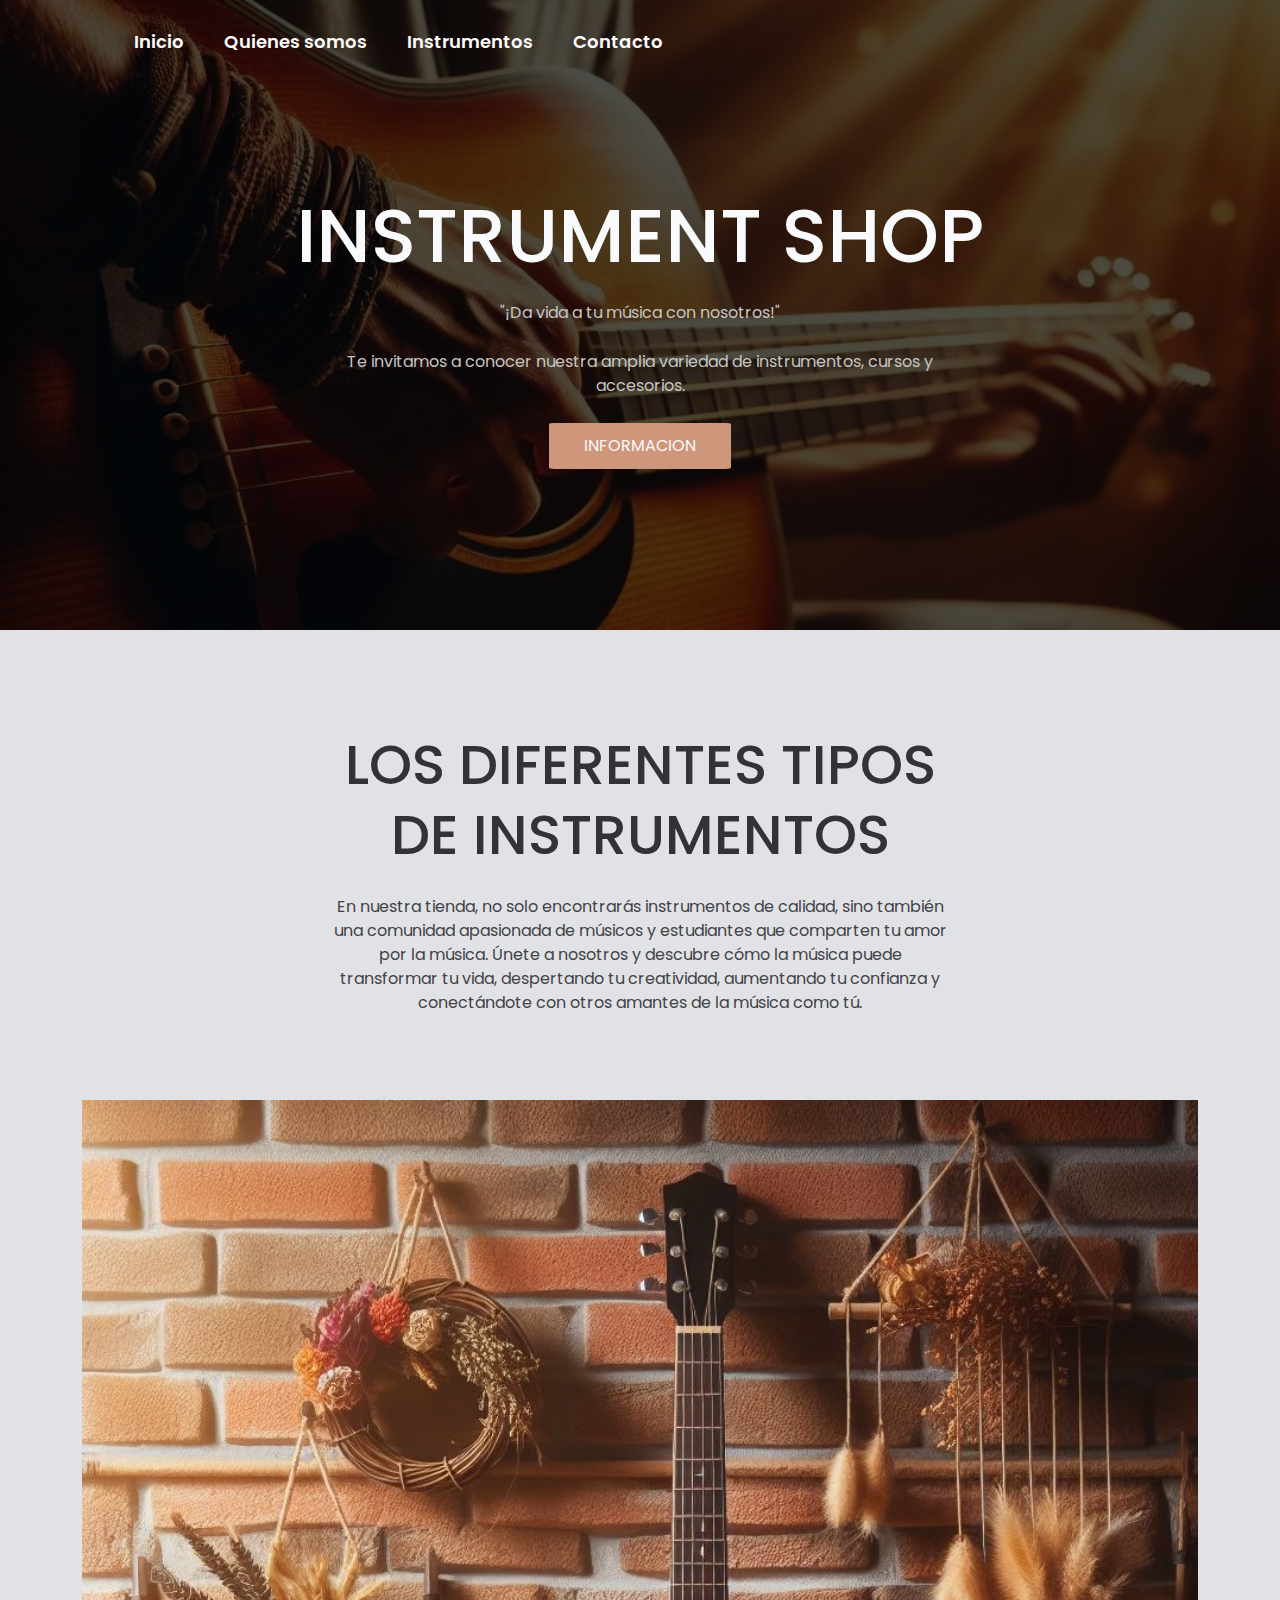
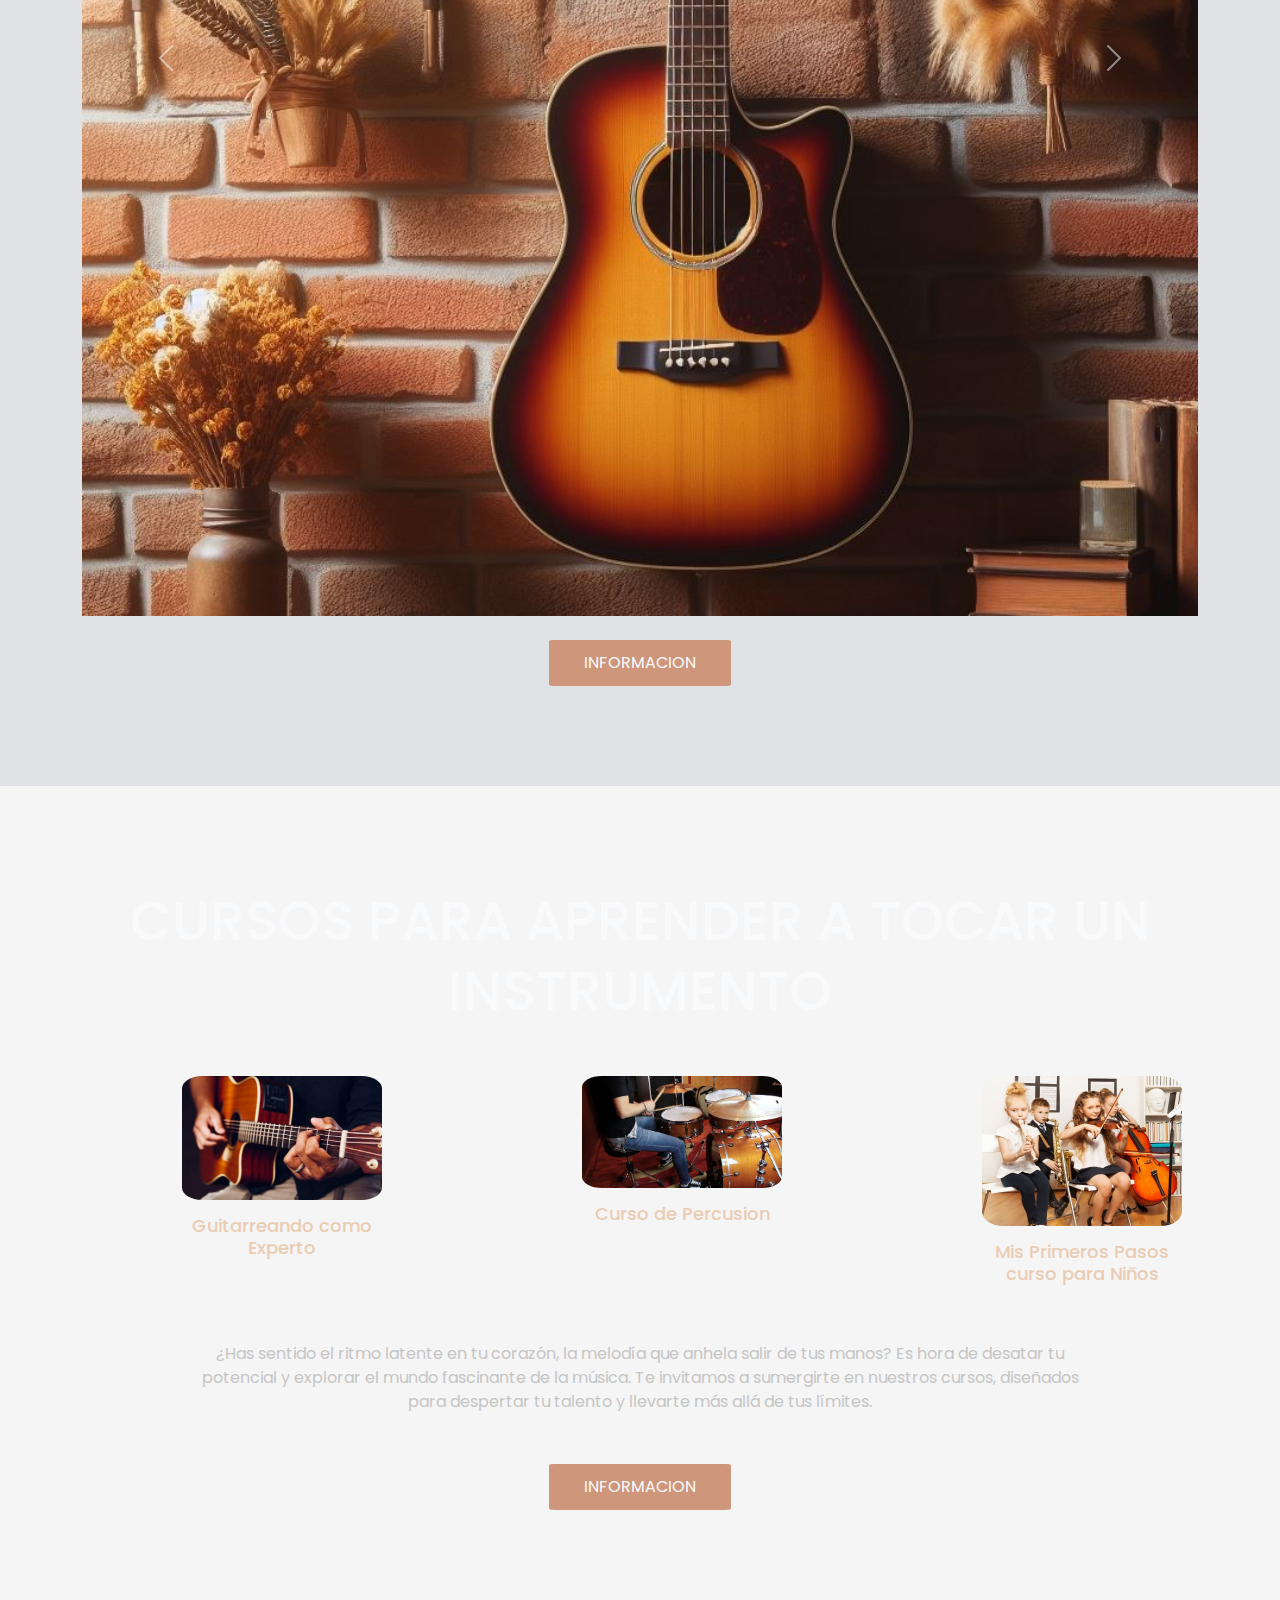
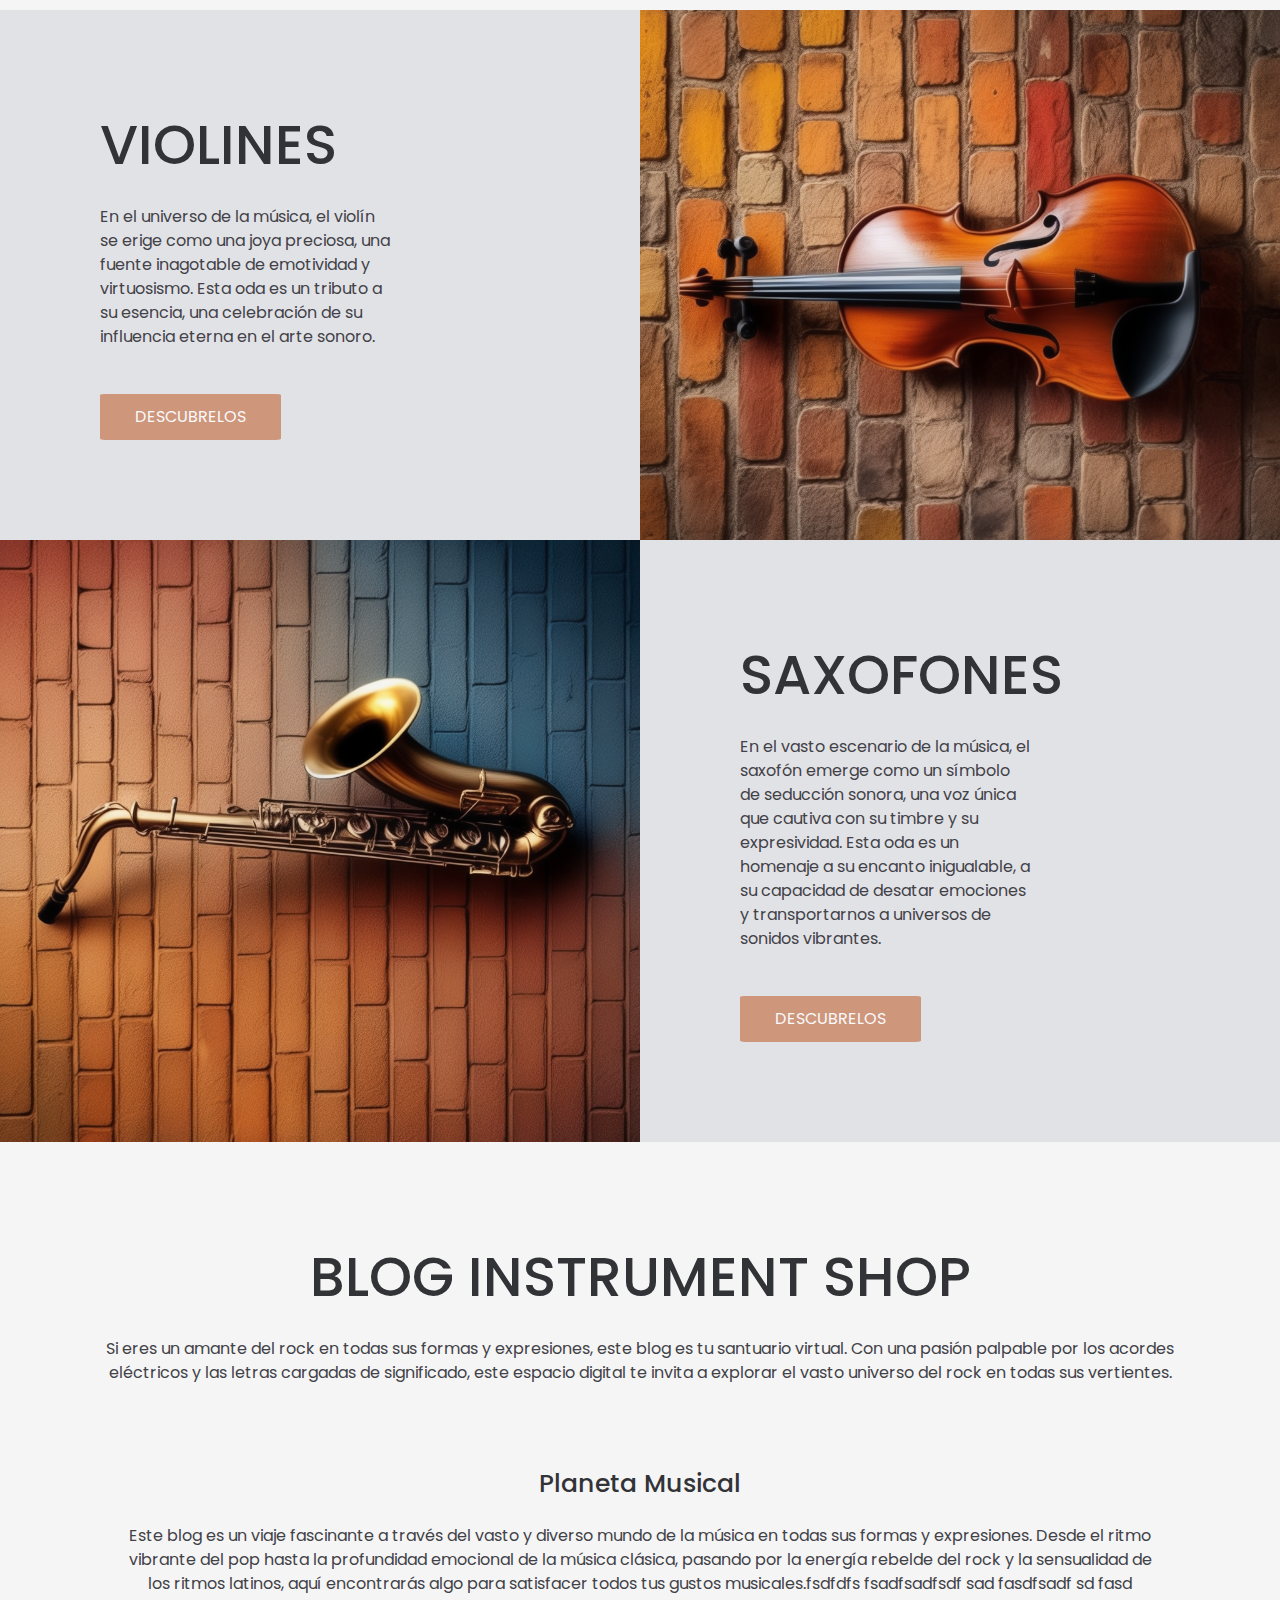
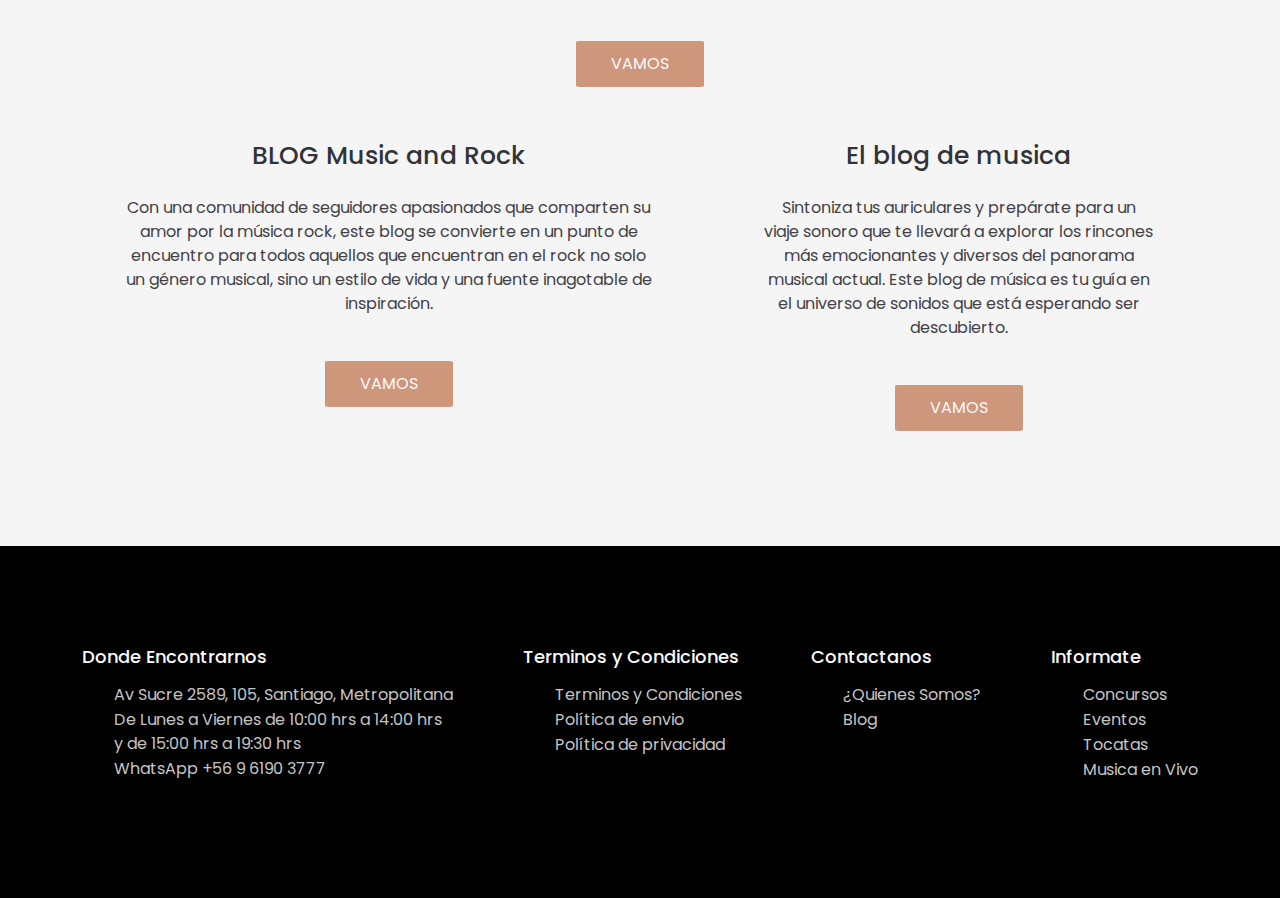
==== index.html @ afd37e84 "12-08-22 primera actualizacion" ====
<!DOCTYPE html>
<html lang="en"> 
<head>
    <meta charset="UTF-8">
    <meta name="viewport" content="width=device-width, initial-scale=1.0">
    <title>Document</title>
    <link rel="stylesheet" href="https://cdn.jsdelivr.net/npm/bootstrap@4.0.0/dist/css/bootstrap.min.css" integrity="sha384-Gn5384xqQ1aoWXA+058RXPxPg6fy4IWvTNh0E263XmFcJlSAwiGgFAW/dAiS6JXm" crossorigin="anonymous">
    <link href="https://cdn.jsdelivr.net/npm/bootstrap@5.3.3/dist/css/bootstrap.min.css" rel="stylesheet" integrity="sha384-QWTKZyjpPEjISv5WaRU9OFeRpok6YctnYmDr5pNlyT2bRjXh0JMhjY6hW+ALEwIH" crossorigin="anonymous">
    <link rel="stylesheet" href="Style/style.css">

</head>
<body>
    <script src="https://code.jquery.com/jquery-3.2.1.slim.min.js" integrity="sha384-KJ3o2DKtIkvYIK3UENzmM7KCkRr/rE9/Qpg6aAZGJwFDMVNA/GpGFF93hXpG5KkN" crossorigin="anonymous"></script>
    <script src="https://cdn.jsdelivr.net/npm/popper.js@1.12.9/dist/umd/popper.min.js" integrity="sha384-ApNbgh9B+Y1QKtv3Rn7W3mgPxhU9K/ScQsAP7hUibX39j7fakFPskvXusvfa0b4Q" crossorigin="anonymous"></script>
    <script src="https://cdn.jsdelivr.net/npm/bootstrap@4.0.0/dist/js/bootstrap.min.js" integrity="sha384-JZR6Spejh4U02d8jOt6vLEHfe/JQGiRRSQQxSfFWpi1MquVdAyjUar5+76PVCmYl" crossorigin="anonymous"></script>

    <header class="header"> 
        
        <div class="menu container ">

            <input type = "checkbox" id="menu"/> 
            <label for = "menu">
            
            </label>

            <nav class="navbar">

            <ul>
                <li><a href="/index.html">Inicio</a></li>
                <li><a href="/QuienesSomos.html#btn-quienessomos">Quienes somos</a></li>
                <li><a href="/Instrumentos.html#btn-compraintrumentos">Instrumentos</a></li>
                <li><a href="#">Contacto</a></li>
                
            </ul>

            </nav>

        </div>


        <div class="header-content container">

            <h1>Instrument shop</h1>

            <p>"¡Da vida a tu música con nosotros!"</p>
            <p> Te invitamos a conocer nuestra amplia variedad de instrumentos, cursos y accesorios.</p>

            <a href="#btn-informacion" class="btn-1" >Informacion</a>

        </div>

    </header>

    <section class="instrumentos" id="btn-informacion">
        <div class="instrumentos-content container" >
            <h2>Los diferentes tipos de Instrumentos </h2>
            <p class="txt-parrafo">En nuestra tienda, no solo encontrarás instrumentos de calidad, sino también una comunidad apasionada de músicos y estudiantes que comparten tu amor por la música. Únete a nosotros y descubre cómo la música puede transformar tu vida, despertando tu creatividad, aumentando tu confianza y conectándote con otros amantes de la música como tú.</p>
            <div class="instrumentos-group">
                <!-- Contenido del grupo de instrumentos -->
            </div>
            <div id="carouselExampleControls" class="carousel slide" data-bs-ride="carousel">
                <div class="carousel-inner">
                    <div class="carousel-item active">
                        <img src="Imagenes/guitarrapared2.jpg" class="d-block w-100" alt="Guitarra">
                    </div>
                    <div class="carousel-item">
                        <img src="Imagenes/saxofonpared.png" class="d-block w-100" alt="Saxofón">
                    </div>
                    <div class="carousel-item">
                        <img src="Imagenes/cursoguitarra.jpg" class="d-block w-100" alt="Violín">
                        
                    </div>
                </div>
                <a class="carousel-control-prev" href="#carouselExampleControls" role="button" data-bs-slide="prev">
                    <span class="carousel-control-prev-icon" aria-hidden="true"></span>
                    <span class="visually-hidden">Previous</span>
                </a>
                <a class="carousel-control-next" href="#carouselExampleControls" role="button" data-bs-slide="next">
                    <span class="carousel-control-next-icon" aria-hidden="true"></span>
                    <span class="visually-hidden">Next</span>
                </a>
            </div>
            <br>
            <a href="/Instrumentos.html#btn-compraintrumentos" class="btn-1">Informacion</a>
        </div>
    </section>


    <main class="services">

        <div class="services-content container">

            <h2>Cursos para aprender a tocar un instrumento </h2>

            <div class="services-group">

                <div class="services-1">

                    <img src="Imagenes/cursoguitarra.jpg" alt="png svg">
                    <h3>Guitarreando como Experto </h3>

                </div>

                <div class="services-1">

                    <img src="Imagenes/bateria.jpg" alt="png svg">
                    <h3>Curso de Percusion</h3>

                </div>

                <div class="services-1">

                    <img src="Imagenes/niños.jpg" alt="png svg">
                    <h3>Mis Primeros Pasos curso para Niños  </h3>

                </div>

            </div>

            <p>¿Has sentido el ritmo latente en tu corazón, la melodía que anhela salir de tus manos? Es hora de desatar tu potencial y explorar el mundo fascinante de la música. Te invitamos a sumergirte en nuestros cursos, diseñados para despertar tu talento y llevarte más allá de tus límites.</p>
            <a href="/Instrumentos.html#btn-cursos" class="btn-1">Informacion</a>    
        </div>

        

    </main>

    <section class="general">

        <div class="general-1">

            <h2>Violines</h2>
            <p>En el universo de la música, el violín se erige como una joya preciosa, una fuente inagotable de emotividad y virtuosismo. Esta oda es un tributo a su esencia, una celebración de su influencia eterna en el arte sonoro.</p>
            <a href="/Instrumentos.html#btn-violin" class="btn-1">DESCUBRELOS</a>

        </div>

        <div class="general-2"></div>

    </section>


    <section class="general">

        <div class="general-3"></div>

        <div class="general-1">

            <h2>SAXOFONES</h2>
            <p>En el vasto escenario de la música, el saxofón emerge como un símbolo de seducción sonora, una voz única que cautiva con su timbre y su expresividad. Esta oda es un homenaje a su encanto inigualable, a su capacidad de desatar emociones y transportarnos a universos de sonidos vibrantes.</p>
            <a href="/Instrumentos.html#saxofon" class="btn-1">Descubrelos</a>

        </div>

        

    </section>


    <section class="blog container" id="btn-blog">

        <h2>Blog Instrument shop</h2>
        <p>Si eres un amante del rock en todas sus formas y expresiones, este blog es tu santuario virtual. Con una pasión palpable por los acordes eléctricos y las letras cargadas de significado, este espacio digital te invita a explorar el vasto universo del rock en todas sus vertientes.</p>

        <div class="blog-content">

            <div class="blog-1">

                <img src="jpg" alt="">
                <h3>Planeta Musical</h3>
                <p>Este blog es un viaje fascinante a través del vasto y diverso mundo de la música en todas sus formas y expresiones. Desde el ritmo vibrante del pop hasta la profundidad emocional de la música clásica, pasando por la energía rebelde del rock y la sensualidad de los ritmos latinos, aquí encontrarás algo para satisfacer todos tus gustos musicales.fsdfdfs fsadfsadfsdf sad fasdfsadf sd fasd</p>
                <a href="https://planetamusik.com/blog/" class="btn-1">Vamos</a>

            </div>

        </div>

        <div class="blog-content">

            <div class="blog-1">

                <img src="jpg" alt="">
                <h3>BLOG Music and Rock</h3>
                <p>Con una comunidad de seguidores apasionados que comparten su amor por la música rock, este blog se convierte en un punto de encuentro para todos aquellos que encuentran en el rock no solo un género musical, sino un estilo de vida y una fuente inagotable de inspiración.</p>
                <a href="https://www.youtube.com/channel/UC3PfcXiwFgW1TEd1Idw8VVQ" class="btn-1">Vamos</a>
            </div>

            <div class="blog-content">

                <div class="blog-1">
    
                    <img src=".jpg" alt="">
                    <h3>El blog de musica </h3>
                    <p>Sintoniza tus auriculares y prepárate para un viaje sonoro que te llevará a explorar los rincones más emocionantes y diversos del panorama musical actual. Este blog de música es tu guía en el universo de sonidos que está esperando ser descubierto.</p>
                    <a href="https://www.instagram.com/elblogdemusica/?hl=es" class="btn-1">vamos</a>
    
                </div>
    
            </div>

        </div>


    </section>

    <footer class="footer">

        <div class="footer-content container">

            <div class="link">

                <h3>Donde Encontrarnos</h3>
                <ul>

                    <li><a href="">Av Sucre 2589, 105, Santiago, Metropolitana </a></li>
                    <li><a href="">De Lunes a Viernes
                            de 10:00 hrs a 14:00 hrs <br> y de 15:00 hrs a 19:30 hrs </a></li>
                    <li><a href="">WhatsApp +56 9 6190 3777</a></li>
                    

                </ul>

            </div>

            <div class="link">

                <h3>Terminos y Condiciones</h3>
                <ul>

                    <li><a href="">Terminos y Condiciones</a></li>
                    <li><a href="">Política de envio</a></li>
                    <li><a href="">Política de privacidad</a></li>
                    

                </ul>

            </div>


            <div class="link">

                <h3>Contactanos</h3>
                <ul>

                    <li><a href="/QuienesSomos.html#btn-quienessomos">¿Quienes Somos?</a></li>
                    <li><a href="/index.html#btn-blog">Blog</a></li>
                    

                </ul>

            </div>

            <div class="link">

                <h3>Informate</h3>
                <ul>

                    <li><a href="https://www.instagram.com/elblogdemusica/?hl=es">Concursos</a></li>
                    <li><a href="https://www.instagram.com/elblogdemusica/?hl=es">Eventos</a></li>
                    <li><a href="https://www.instagram.com/elblogdemusica/?hl=es">Tocatas</a></li>
                    <li><a href="https://www.youtube.com/channel/UC3PfcXiwFgW1TEd1Idw8VVQ">Musica en Vivo</a></li>

                </ul>

            </div>

        </div>

    </footer>

    <script src="https://cdn.jsdelivr.net/npm/bootstrap@5.3.3/dist/js/bootstrap.bundle.min.js" integrity="sha384-YvpcrYf0tY3lHB60NNkmXc5s9fDVZLESaAA55NDzOxhy9GkcIdslK1eN7N6jIeHz" crossorigin="anonymous"></script>
</body>
</html>
---- Style/style.css ----
@import url('https://fonts.googleapis.com/css2?family=Poppins:wght@400;500;600;700;800&display=swap');

*{
    margin: 0;
    padding: 0;
    box-sizing: border-box;
    text-decoration: none;
    list-style: none;
}

body{

    font-family: 'Poppins', sans-serif;
    background-color: whitesmoke;
}


/** HEADER Y MENU **/

.header {
    
    background-image: linear-gradient( 
    rgba(0,0,0,0.7),
    rgba(0,0,0,0.7)),
    url(/Imagenes/fotofondo.jpg );
    background-position: center, bottom;
    background-repeat: no-repeat;
    background-size: cover;
    min-height: 70vh;
    display: flex;
    align-items: center;
}

.menu {

    position:absolute;
    top: 0;
    left: 0;
    right: 0;
    display: flex;
    align-items: center;
    justify-content: space-between;
    

}



.menu .navbar ul li {

    position: relative;
    float: left;
    
}

.menu .navbar ul li a {

    font-size: 18px;
    padding: 20px;
    color: #fffdfc;
    display: block;
    font-weight: 600;
    text-decoration: none;

}

.menu .navbar ul li a:hover{

    color: #CE967B;

}

#menu {

    display: none;

}

.menu-icono {

    width: 25px; 
    

}

.menu label {

    cursor: pointer;
    display: none;
}

.header-content {

    text-align: center;
}

.header-content h1 {

    font-size: 75px;
    line-height: 80px;
    color: #f9fafc ;
    text-transform: uppercase;
    margin-top: 35px;
    
}

.header-content p {

    font-size: 16px;
    color: #c5c5c5;
    padding: 0 250px;
    margin-bottom: 25px;
}

/** BOTON **/

.btn-1 {

    display: inline-block;
    padding: 11px 35px;
    background-color: #CE967B ;
    color: #f9fafc;
    text-transform: uppercase;
    text-decoration: none;
    border-radius: 3%;
}

.btn-1:hover{

    background-color: #ebad8d;
    
}

/** Instrumentos **/

.instrumentos {

    padding: 100px 0 ;
    background-color: #e1e2e6;
    position: relative;
}

.instrumentos-content {

    text-align: center;
}

.instrumentos-content h2 {
    font-size: 55px;
    line-height: 70px;
    color: #323337;
    text-transform: uppercase;
    padding: 0 250px;
    margin-bottom: 15px;
    
}

.txt-parrafo{

    font-size: 16px;
    color: #414247;
    padding:  0 250px;
    margin-bottom: 35px;
}

.instrumentos-group {

    display: flex;
    justify-content: space-between;
    margin-bottom: 50px;
    align-items: center;

}

.instrumentos-1 {

    padding: 25px;
}

.instrumentos-1 img{

    width: 200px;
}

.instrumentos-img {

    position: absolute;
    top: 0;
    right: 0;
}

.instrumentos-1  h3 {

    color: #323337;
    font-size: 20px;
    margin-bottom: 15px;
}

/** Carrusel **/

#carouselExampleControls{
    margin: .3;
    image-rendering: 5;
    border: #000000;

}


/** SERVICIOS **/

.services {

        background-image: linear-gradient( 
        rgba(0,0,0,0.7),
        rgba(0,0,0,0.7)),
        url(/Imagenes/icono-menu.jpg );
        background-position: center, center;
        background-repeat: no-repeat;
        background-size: cover;
        background-attachment: fixed;
        padding: 100px 0;

}

.services-content {

    text-align: center;
}

.services-content h2 {

    font: size 55px;
    line-height: 70px;
    color: #f9fafc;
    text-transform: uppercase;
    margin-bottom: 50px;
}

.services-content p {

    font-size: 16px;
    color: #c5c5c5;
    margin-bottom: 50px;
    padding: 0 100px;

}

.services-group {

    display: flex;
    justify-content: space-between;
    margin-bottom: 50px;

}

.services-1 {

    padding: 0 100px;
    

}

.services-1 img {

    width: 200px;
    margin-bottom: 15px;
    border-radius: 10%;
    
}

.services-1 h3 {

    color: #eaccb3;
    font-size: 18px;
}

/** General **/

.general {

    display: flex;

}

.general-1 {

    width: 50%;
    padding: 100px 250px 100px 100px;
    background-color: #e1e2e6;

}

.general-2 {

    background-image: url(/Imagenes/violinpared2.png);
    background-position: center center;
    background-repeat: no-repeat;
    background-size: cover;
    width: 50%;
    

}

.general-3 {

    background-image: url(/Imagenes/saxofonpared.png);
    background-position: center center;
    background-repeat: no-repeat;
    background-size: cover;
    width: 50%;

}

h2 {

    font-size: 55px;
    line-height: 70px;
    color: #323337;
    text-transform: uppercase;
    margin-bottom: 20px;

}

p {

    font-size: 16px;
    color: #414147;
    margin: 25px 0 45px 0;
}

.blog {

    padding: 100px 0;
    text-align: center;
}

.blog-content {

    display: flex;
    justify-content: space-between;
}

.blog-1 {

    padding: 15px 55px;

}

.blog-1 img {

    width: 250px ;
    border-radius: 15px;
    margin-bottom: 15px;

}

.blog-1 h3 {

    font-size: 25px;
    color: #323337;

}

/** FOOTER **/

.footer {

    padding: 100px 0;
    background-color: #000000;

}

.footer-content {

    display: flex;
    justify-content: space-between;

}

.link h3 {

    font-size: 18px;
    color: #f9fafc;
    margin-bottom: 15px;
}

.link a {

    font-size: 16px;
    color: #c5c5c5;
    display: block;
    margin-bottom: 1px;
    text-decoration: none;
}

@media(max-width:991px) {

    .menu{
        padding: initial;
    }
    .menu label {
        display: initial;
    }
    .menu .narbar {

        position: absolute;
        top: 100%;
        left: 0;
        right: 0;
        background-color: #323337;
        display: none;
    }
    .menu .navbar ul li {
        width: 100%;

    }

    #menu:checked ~ .navbar {
        display: initial;
    }

    .header {

        min-height: 0vh;

    }

    .header-content {

        padding: 100px 30px;

    }

    .header-content p {

        padding: 0px;
        
    }

    .instrumentos {

        padding: 30px;
    }

    .instrumentos-content h2 {

        padding: 0;
    }

    .txt-parrafo {

        padding: 0;
    }

    .instrumentos-group {

        flex-direction: column;
        margin-bottom: 0;
    }

    .instrumentos-img {

        display: none;
    }

    .services{
        padding: 30px;

    }

    .services-content p {

    padding: 0;

    }

    .services-group{

        flex-direction: column;
        margin-bottom: 0;
    }

    .services-1 {

        margin-bottom: 25px;

    }

    .general {
        flex-direction: column;
    }

    .general-1 {
        width: 100%;
        padding: 30px ;
        text-align: center;
    }

    .general-2, .general-3 {

        display: none;
    }

    .blog {
        padding: 30px;
    }
    
    .blog-content {
        flex-direction: column;
    }

    .blog-1 {
        padding: 0;
    }

    .footer {
        padding: 30px;

    }

    .footer-content {
        flex-direction: column;
        text-align: center;
    }
}
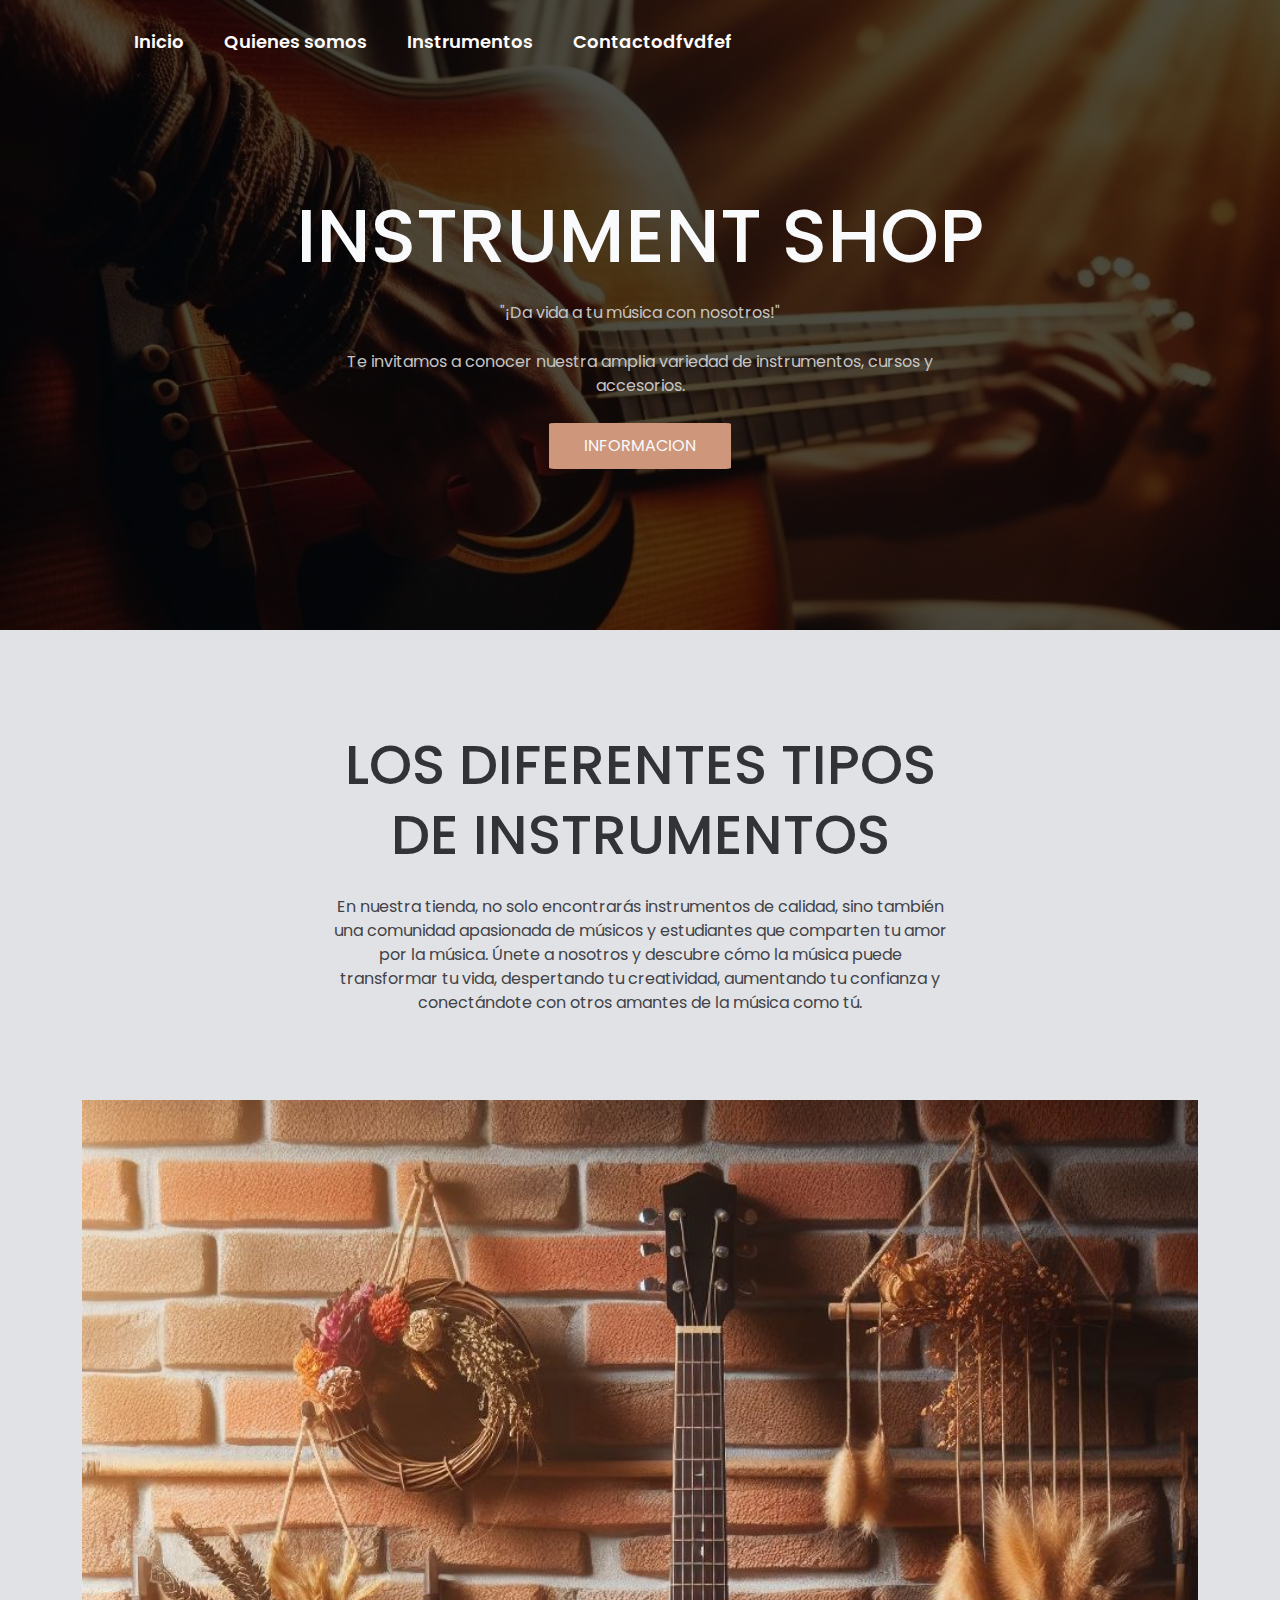
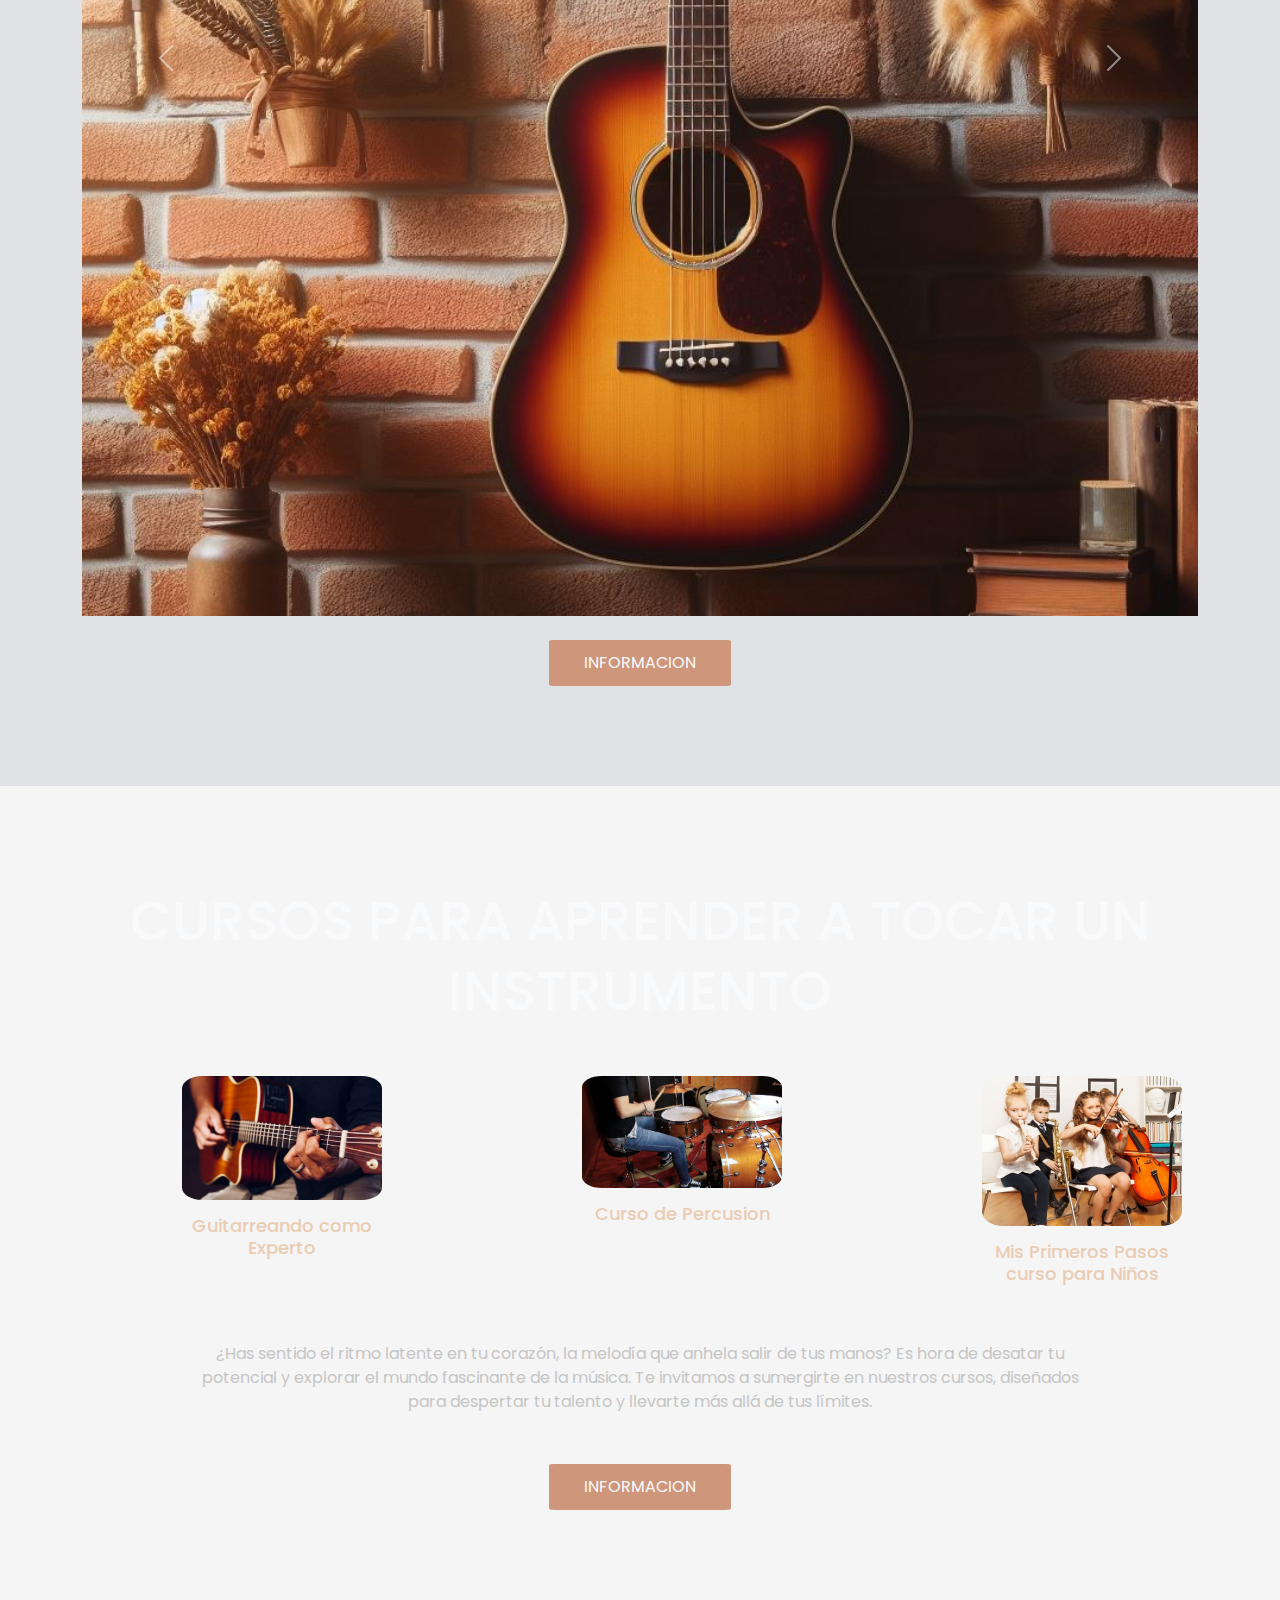
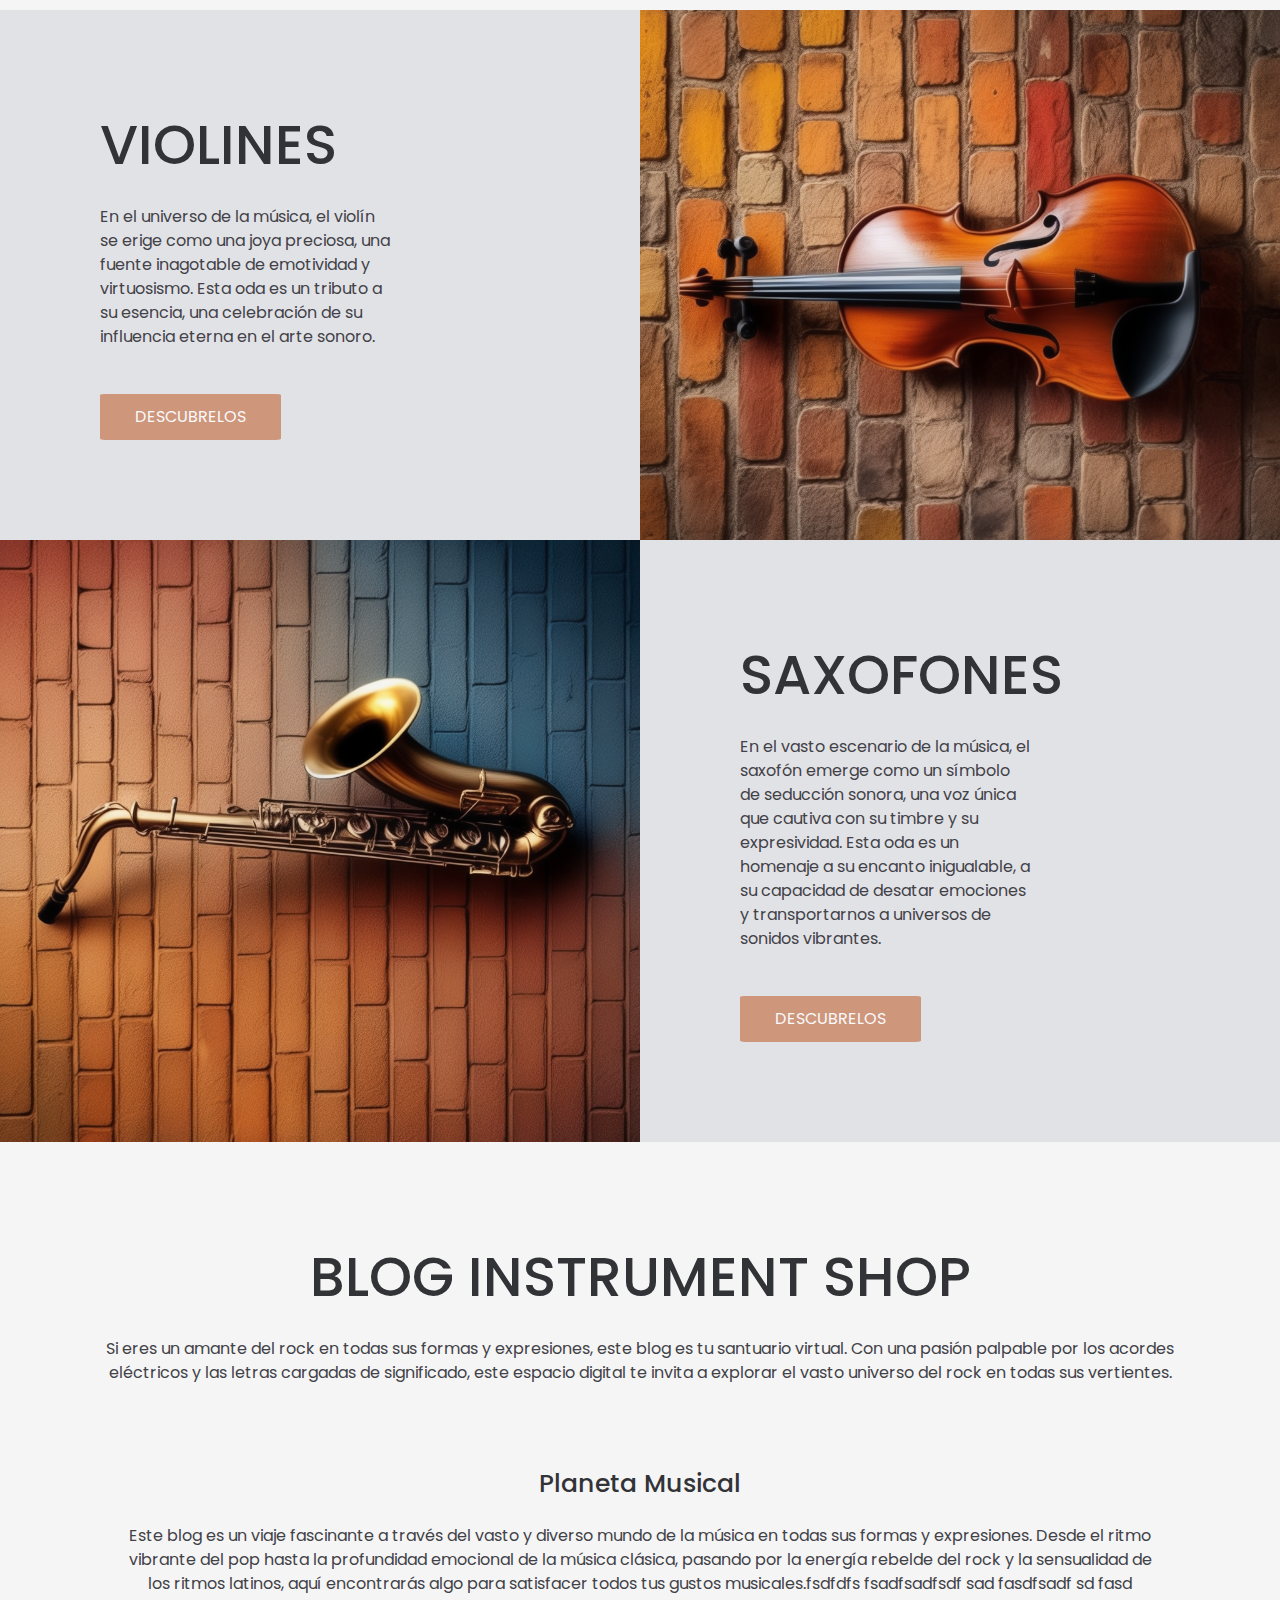
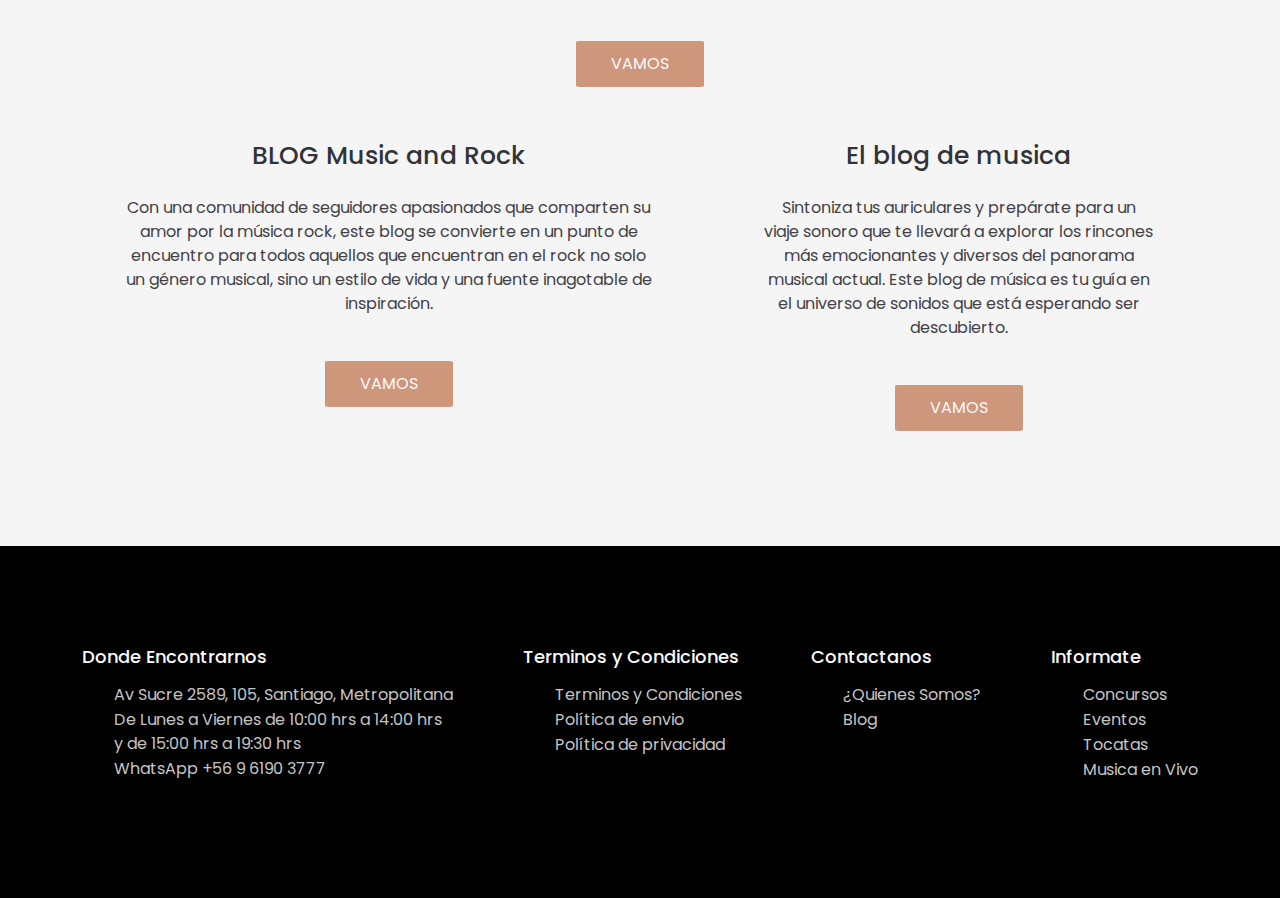
==== commit 19e20890: "cambio 1" ====
--- a/index.html
+++ b/index.html
@@ -29,7 +29,7 @@
                 <li><a href="/index.html">Inicio</a></li>
                 <li><a href="/QuienesSomos.html#btn-quienessomos">Quienes somos</a></li>
                 <li><a href="/Instrumentos.html#btn-compraintrumentos">Instrumentos</a></li>
-                <li><a href="#">Contacto</a></li>
+                <li><a href="#">Contactodfvdfef</a></li>
                 
             </ul>
 
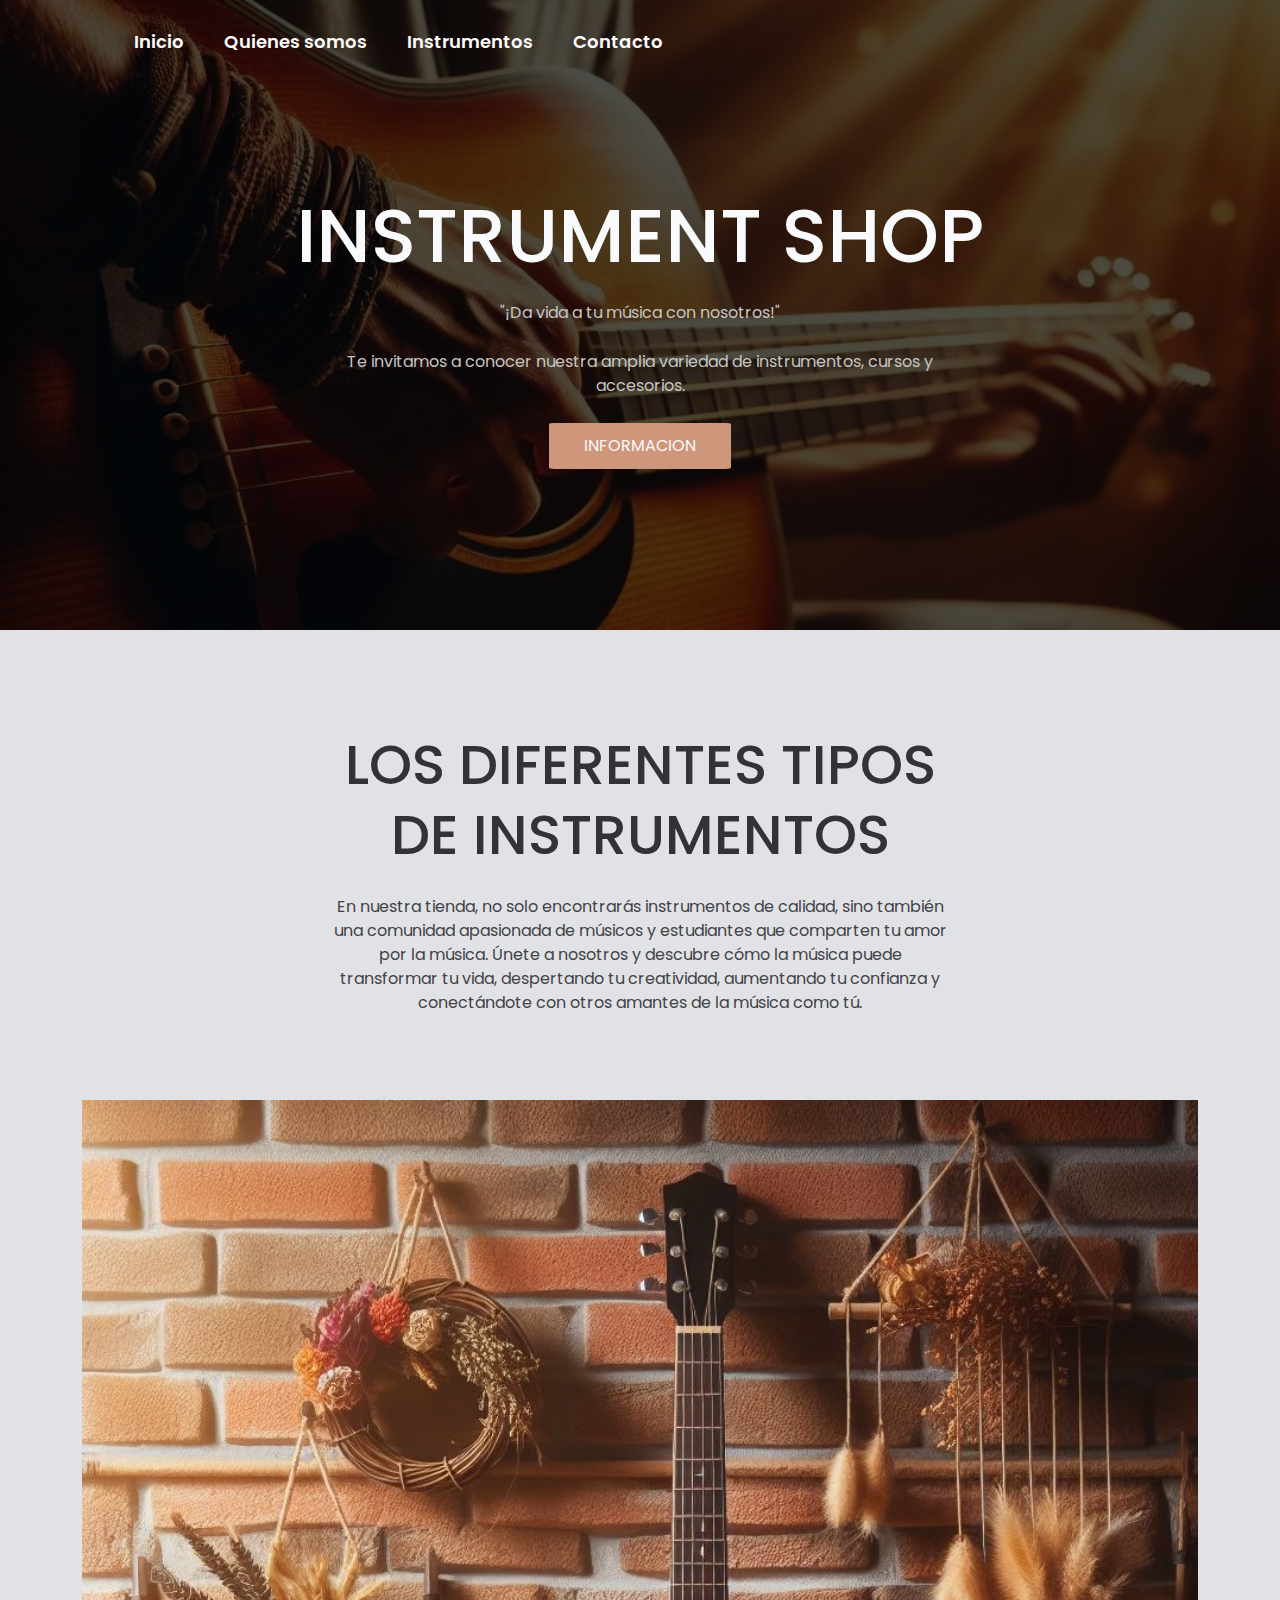
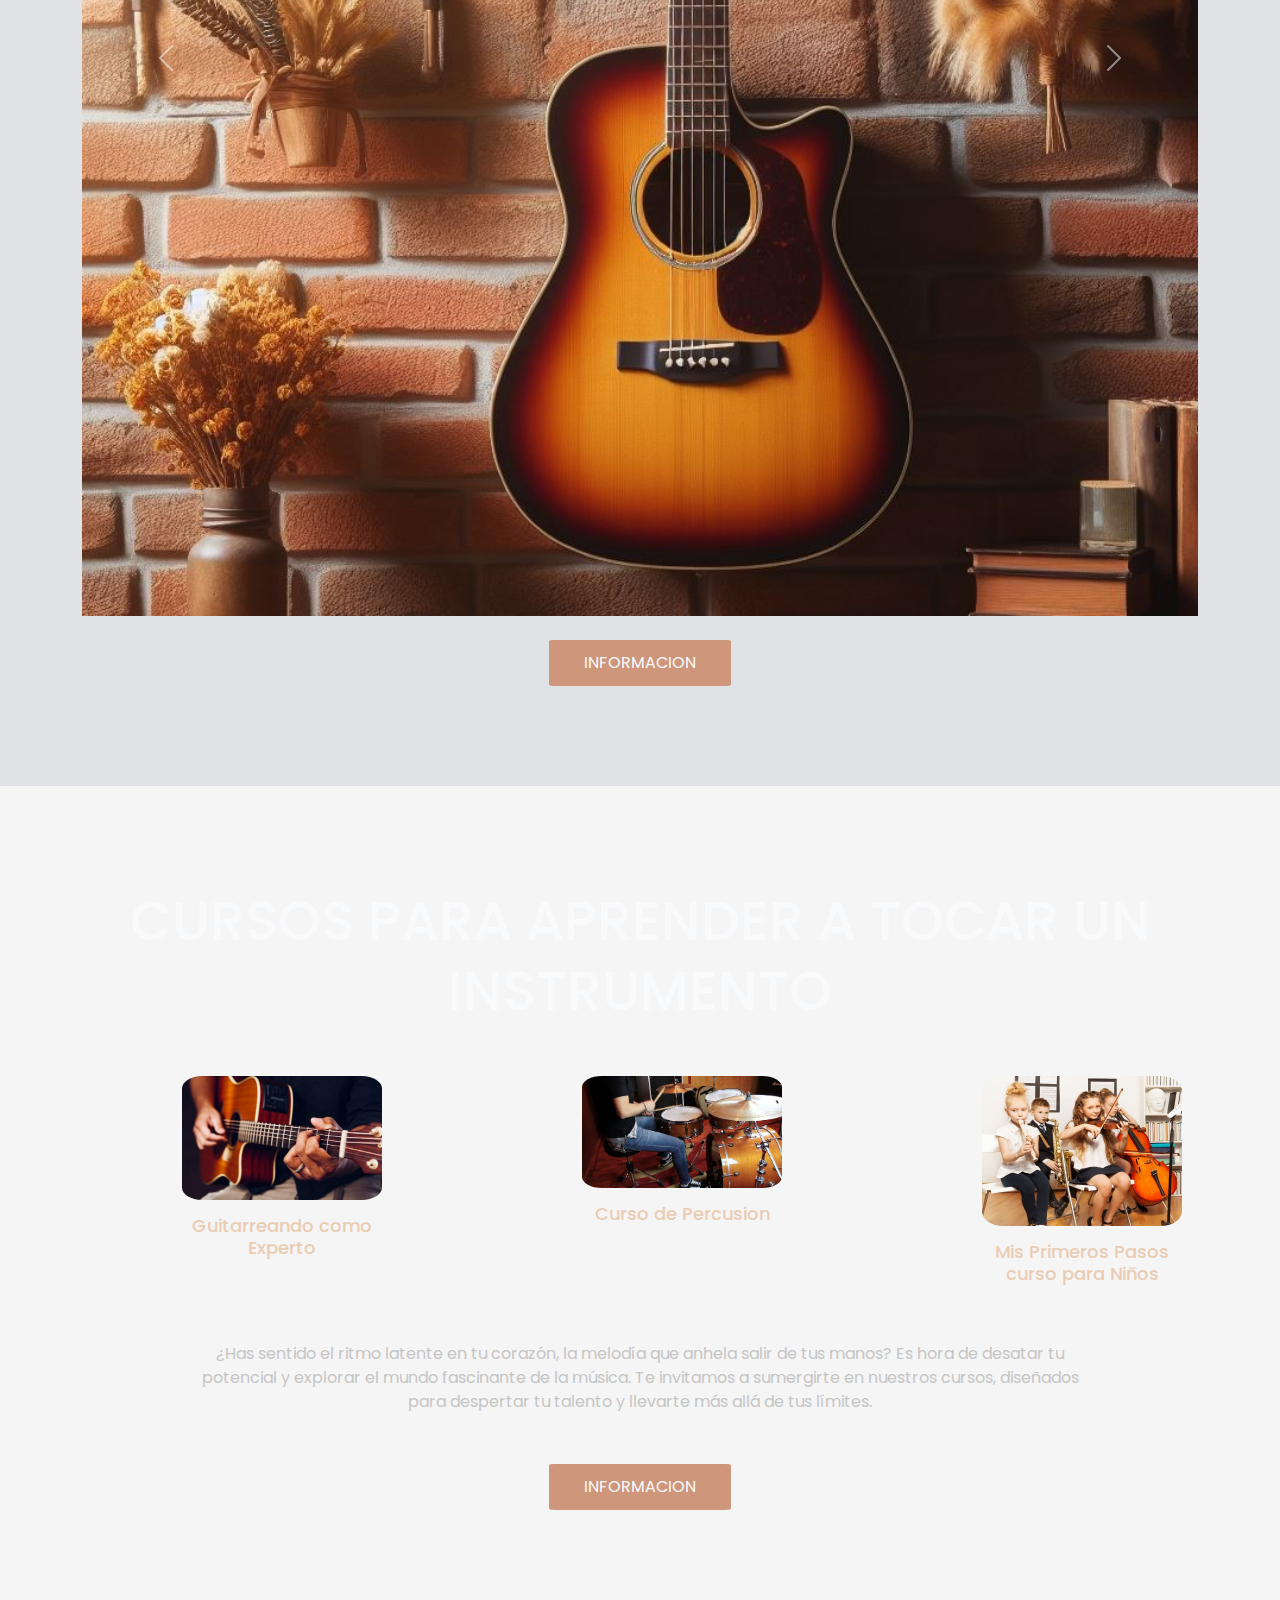
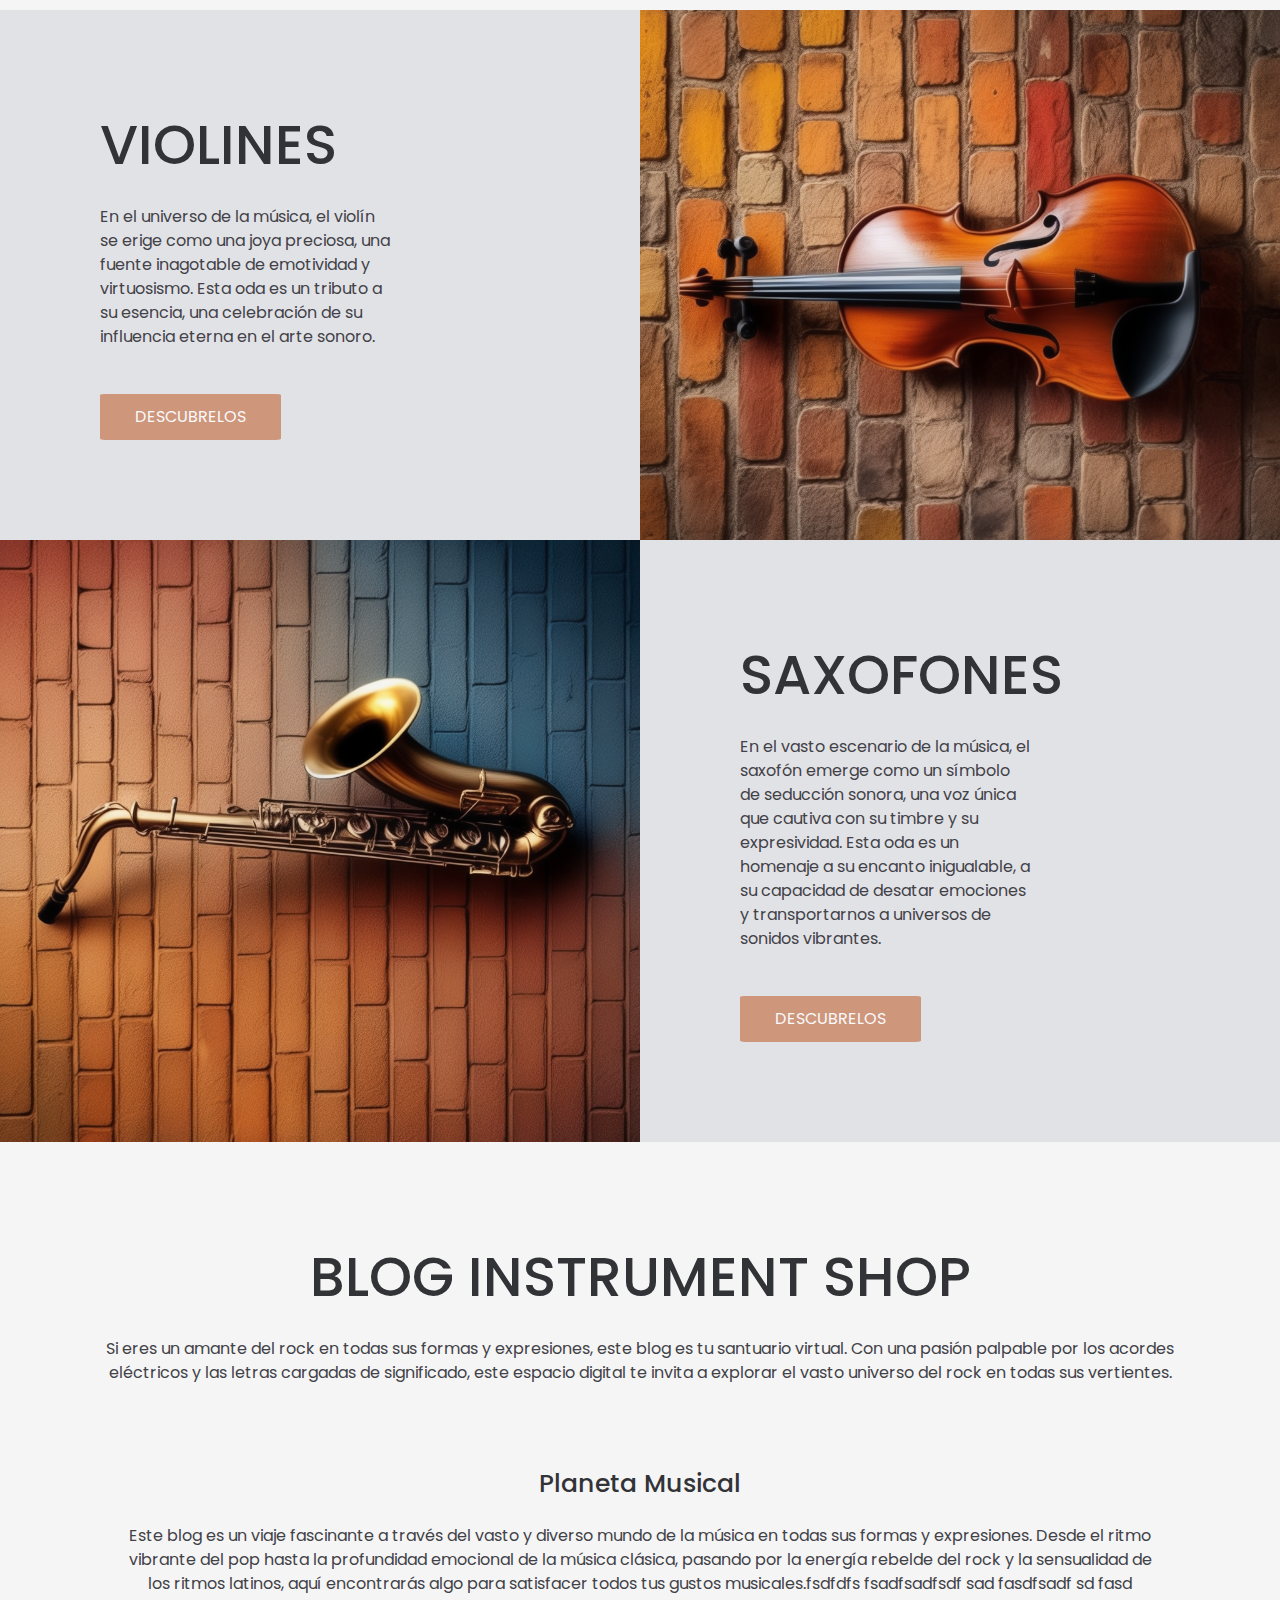
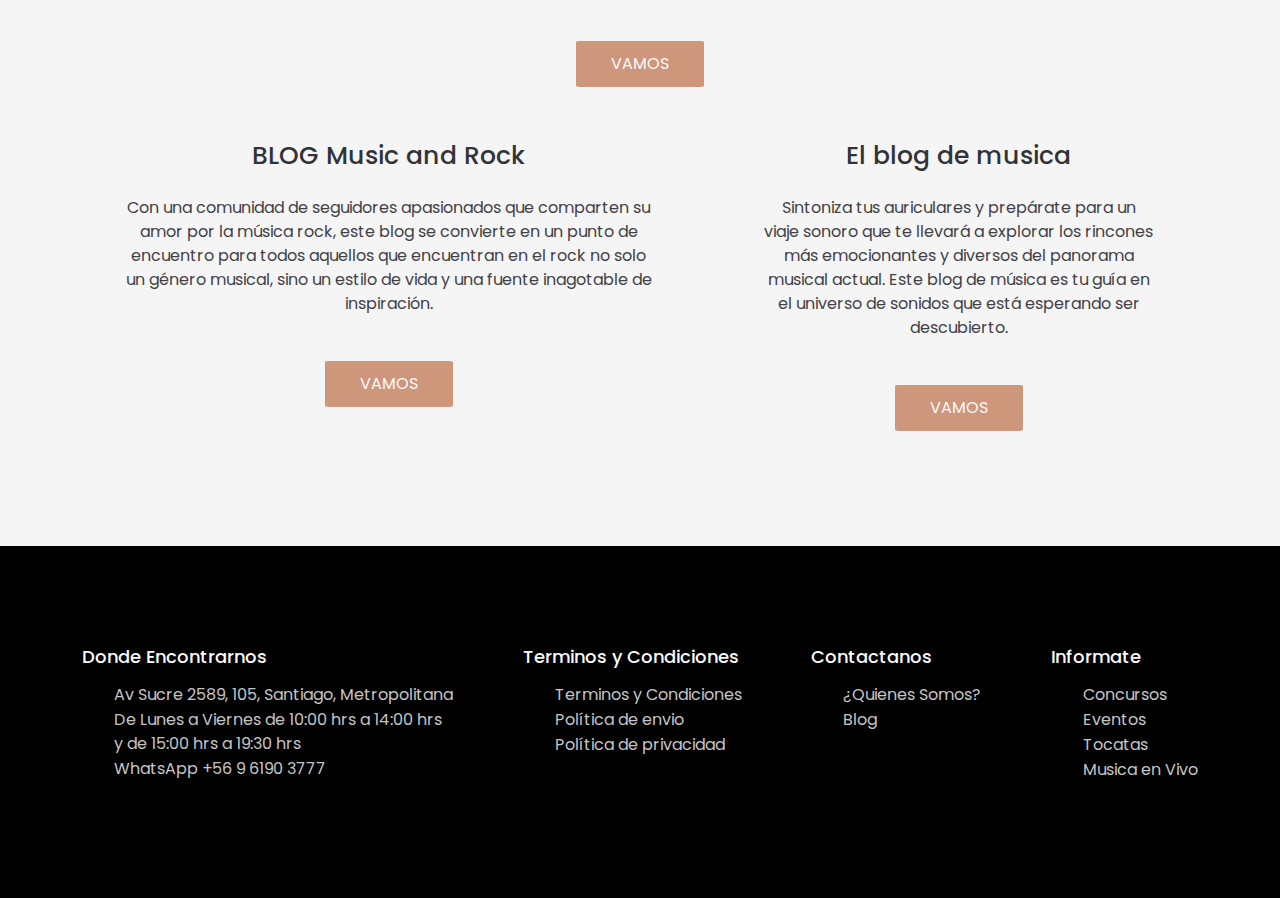
==== commit 73d33f79: "Update index.html" ====
--- a/index.html
+++ b/index.html
@@ -29,7 +29,7 @@
                 <li><a href="/index.html">Inicio</a></li>
                 <li><a href="/QuienesSomos.html#btn-quienessomos">Quienes somos</a></li>
                 <li><a href="/Instrumentos.html#btn-compraintrumentos">Instrumentos</a></li>
-                <li><a href="#">Contactodfvdfef</a></li>
+                <li><a href="#">Contacto</a></li>
                 
             </ul>
 
@@ -270,4 +270,4 @@
 
     <script src="https://cdn.jsdelivr.net/npm/bootstrap@5.3.3/dist/js/bootstrap.bundle.min.js" integrity="sha384-YvpcrYf0tY3lHB60NNkmXc5s9fDVZLESaAA55NDzOxhy9GkcIdslK1eN7N6jIeHz" crossorigin="anonymous"></script>
 </body>
-</html>+</html>
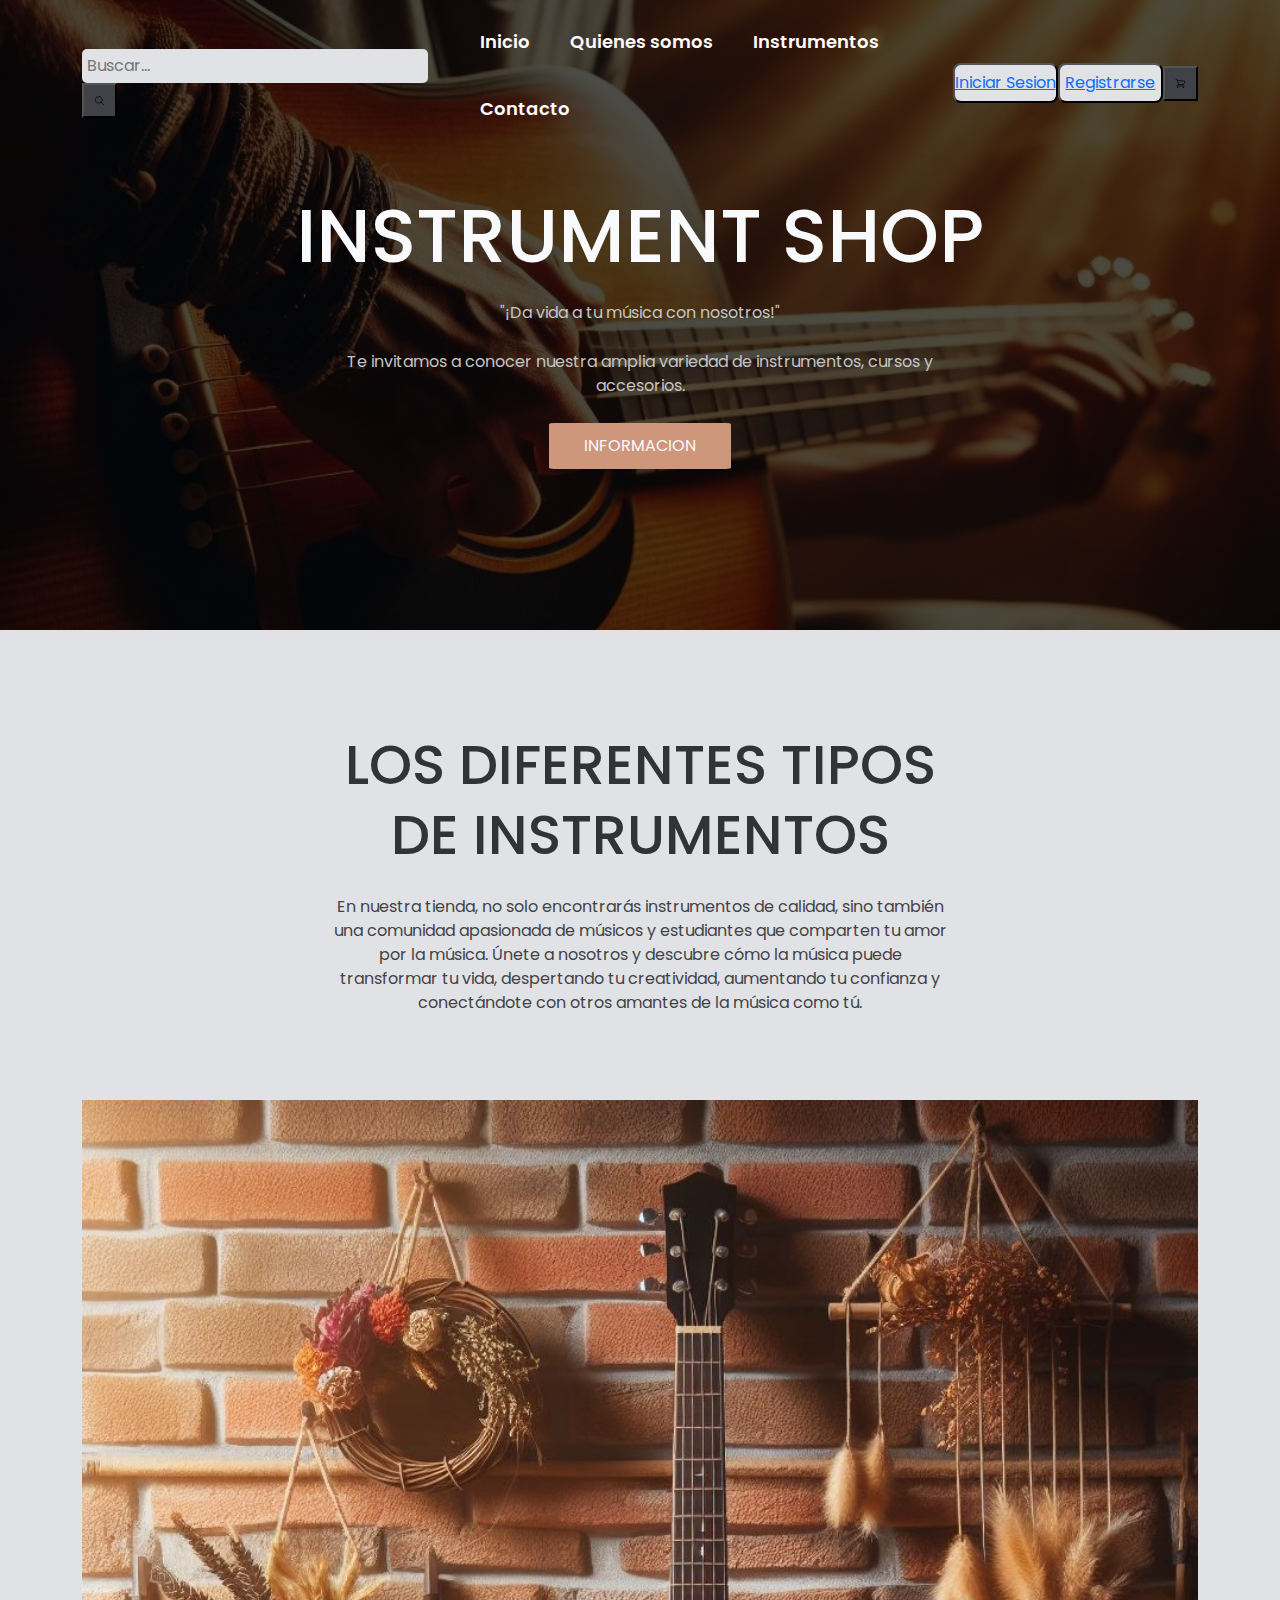
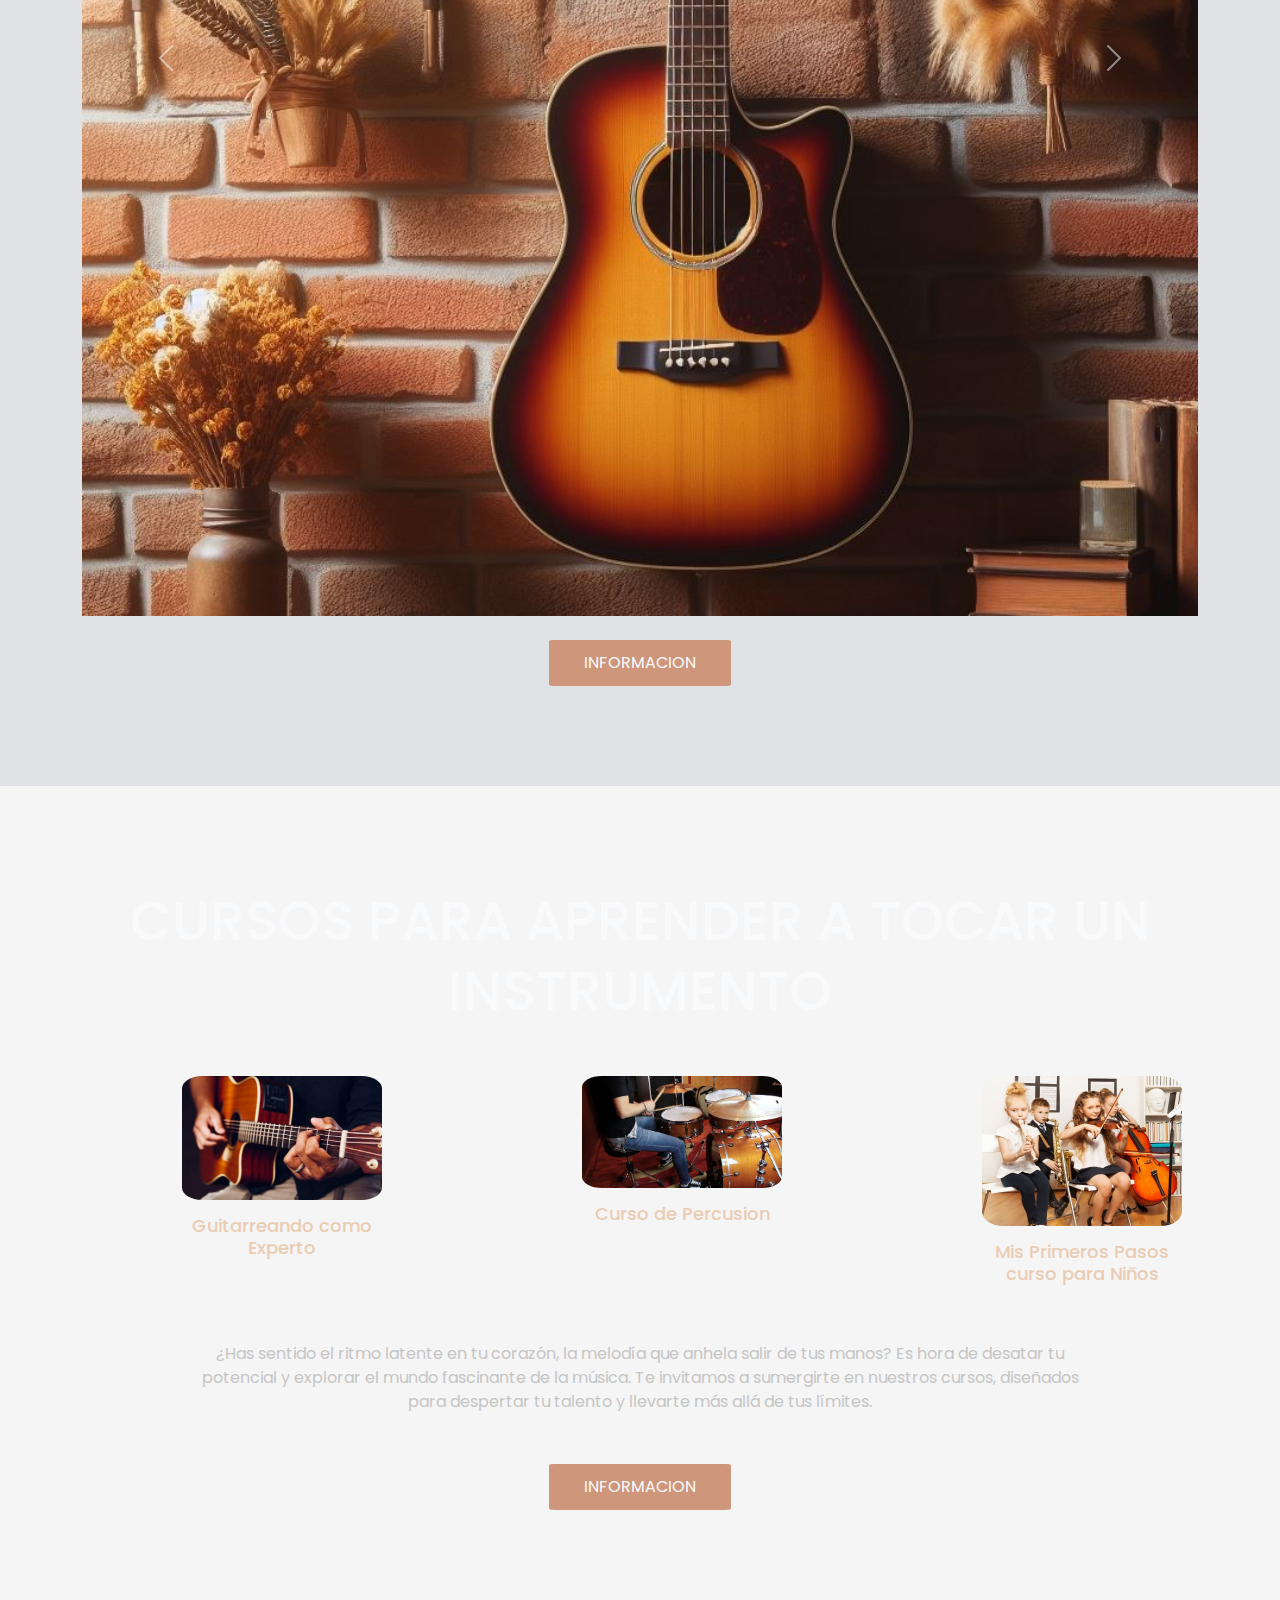
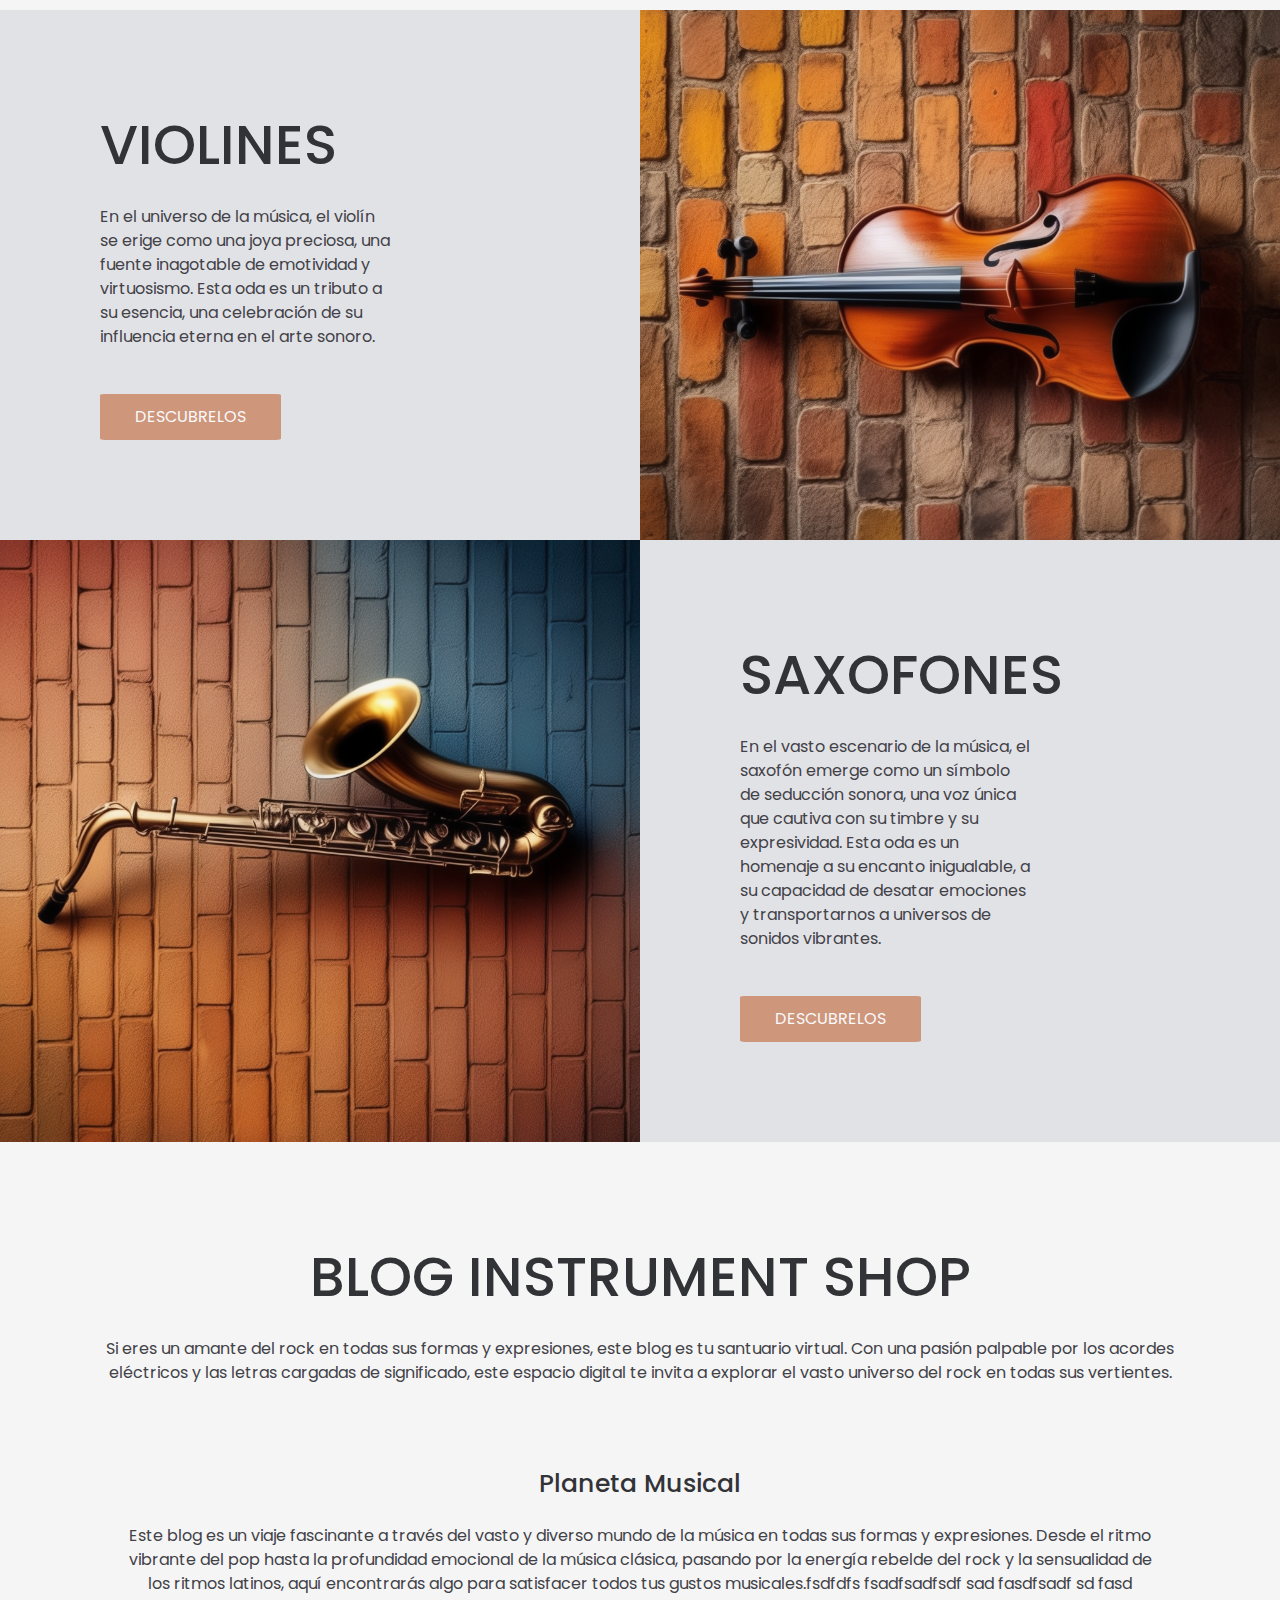
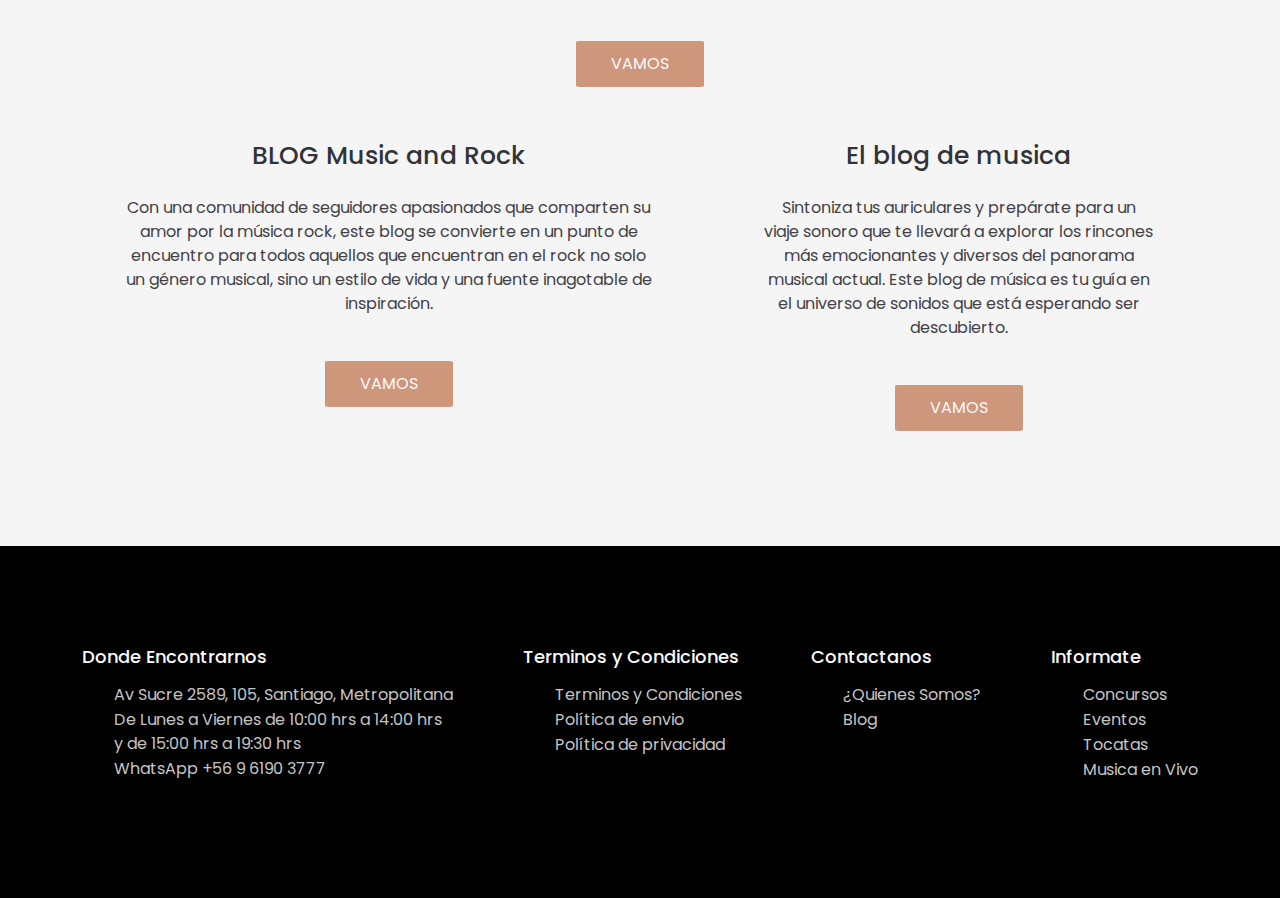
==== commit 00a74ff0: "new file:   "CambiarContrase\303\261a.html" 	new file:   IniciarSesion.html 	modified:   Instrumento" ====
--- a/index.html
+++ b/index.html
@@ -18,10 +18,24 @@
         
         <div class="menu container ">
 
+            
             <input type = "checkbox" id="menu"/> 
             <label for = "menu">
+
+                <img src="" class="menu-icono" alt="png">
             
             </label>
+
+            <div class="busqueda"> 
+
+                <input type="text" placeholder="Buscar...">
+                <button> 
+                    <svg xmlns="http://www.w3.org/2000/svg" fill="none" viewBox="0 0 24 24" stroke-width="1.5" stroke="currentColor" class="botonbuscar">
+                    <path stroke-linecap="round" stroke-linejoin="round" d="m21 21-5.197-5.197m0 0A7.5 7.5 0 1 0 5.196 5.196a7.5 7.5 0 0 0 10.607 10.607Z" />
+                    </svg>
+                </button>
+
+            </div>
 
             <nav class="navbar">
 
@@ -35,8 +49,19 @@
 
             </nav>
 
-        </div>
-
+            <button class="btn-datos"><a href="/IniciarSesion.html">Iniciar Sesion</a></button>
+            <button class="btn-datos"><a href="/Registrarse.html">Registrarse</a></button>
+
+            <button>
+
+                <svg xmlns="http://www.w3.org/2000/svg" fill="none" viewBox="0 0 24 24" stroke-width="1.5" stroke="currentColor" class="botoncarrito">
+                    <path stroke-linecap="round" stroke-linejoin="round" d="M2.25 3h1.386c.51 0 .955.343 1.087.835l.383 1.437M7.5 14.25a3 3 0 0 0-3 3h15.75m-12.75-3h11.218c1.121-2.3 2.1-4.684 2.924-7.138a60.114 60.114 0 0 0-16.536-1.84M7.5 14.25 5.106 5.272M6 20.25a.75.75 0 1 1-1.5 0 .75.75 0 0 1 1.5 0Zm12.75 0a.75.75 0 1 1-1.5 0 .75.75 0 0 1 1.5 0Z" />
+                </svg>
+
+            </button>
+
+
+        </div>
 
         <div class="header-content container">
 
@@ -270,4 +295,4 @@
 
     <script src="https://cdn.jsdelivr.net/npm/bootstrap@5.3.3/dist/js/bootstrap.bundle.min.js" integrity="sha384-YvpcrYf0tY3lHB60NNkmXc5s9fDVZLESaAA55NDzOxhy9GkcIdslK1eN7N6jIeHz" crossorigin="anonymous"></script>
 </body>
-</html>
+</html>--- a/Style/style.css
+++ b/Style/style.css
@@ -13,6 +13,8 @@
     font-family: 'Poppins', sans-serif;
     background-color: whitesmoke;
 }
+
+
 
 
 /** HEADER Y MENU **/
@@ -112,7 +114,63 @@
     margin-bottom: 25px;
 }
 
-/** BOTON **/
+/**boton busqueda **/
+
+
+.busqueda {
+
+    position: relative;
+
+
+}
+
+input {
+
+    padding: 5px;
+    padding-right: 25px;
+    border-radius: 5px 5px 5px  5px;
+    border: 0;
+    outline: none;
+    background-color: #e1e2e6;
+
+}
+
+.botonbuscar {
+
+    background-color:#414247;
+    width: 31px;
+    height: 31px;
+    padding: 10px;
+}
+
+.botoncarrito {
+
+    background-color: #414247;
+    width: 31px;
+    height: 31px;
+    padding: 10px;
+}
+/**Boton Inicio y registro de cuenta **/
+
+.btn-datos {
+
+    background-color: #e1e2e6;
+    width: 120px;
+    height: 40px;
+    color: #414147;
+    text-align: center;
+    font-size: 16px;
+    border-radius: 8px;
+}
+
+.btn-1 a {
+
+    color: blue;
+    text-decoration: none;
+}
+
+
+/** BOTON Informacion **/
 
 .btn-1 {
 
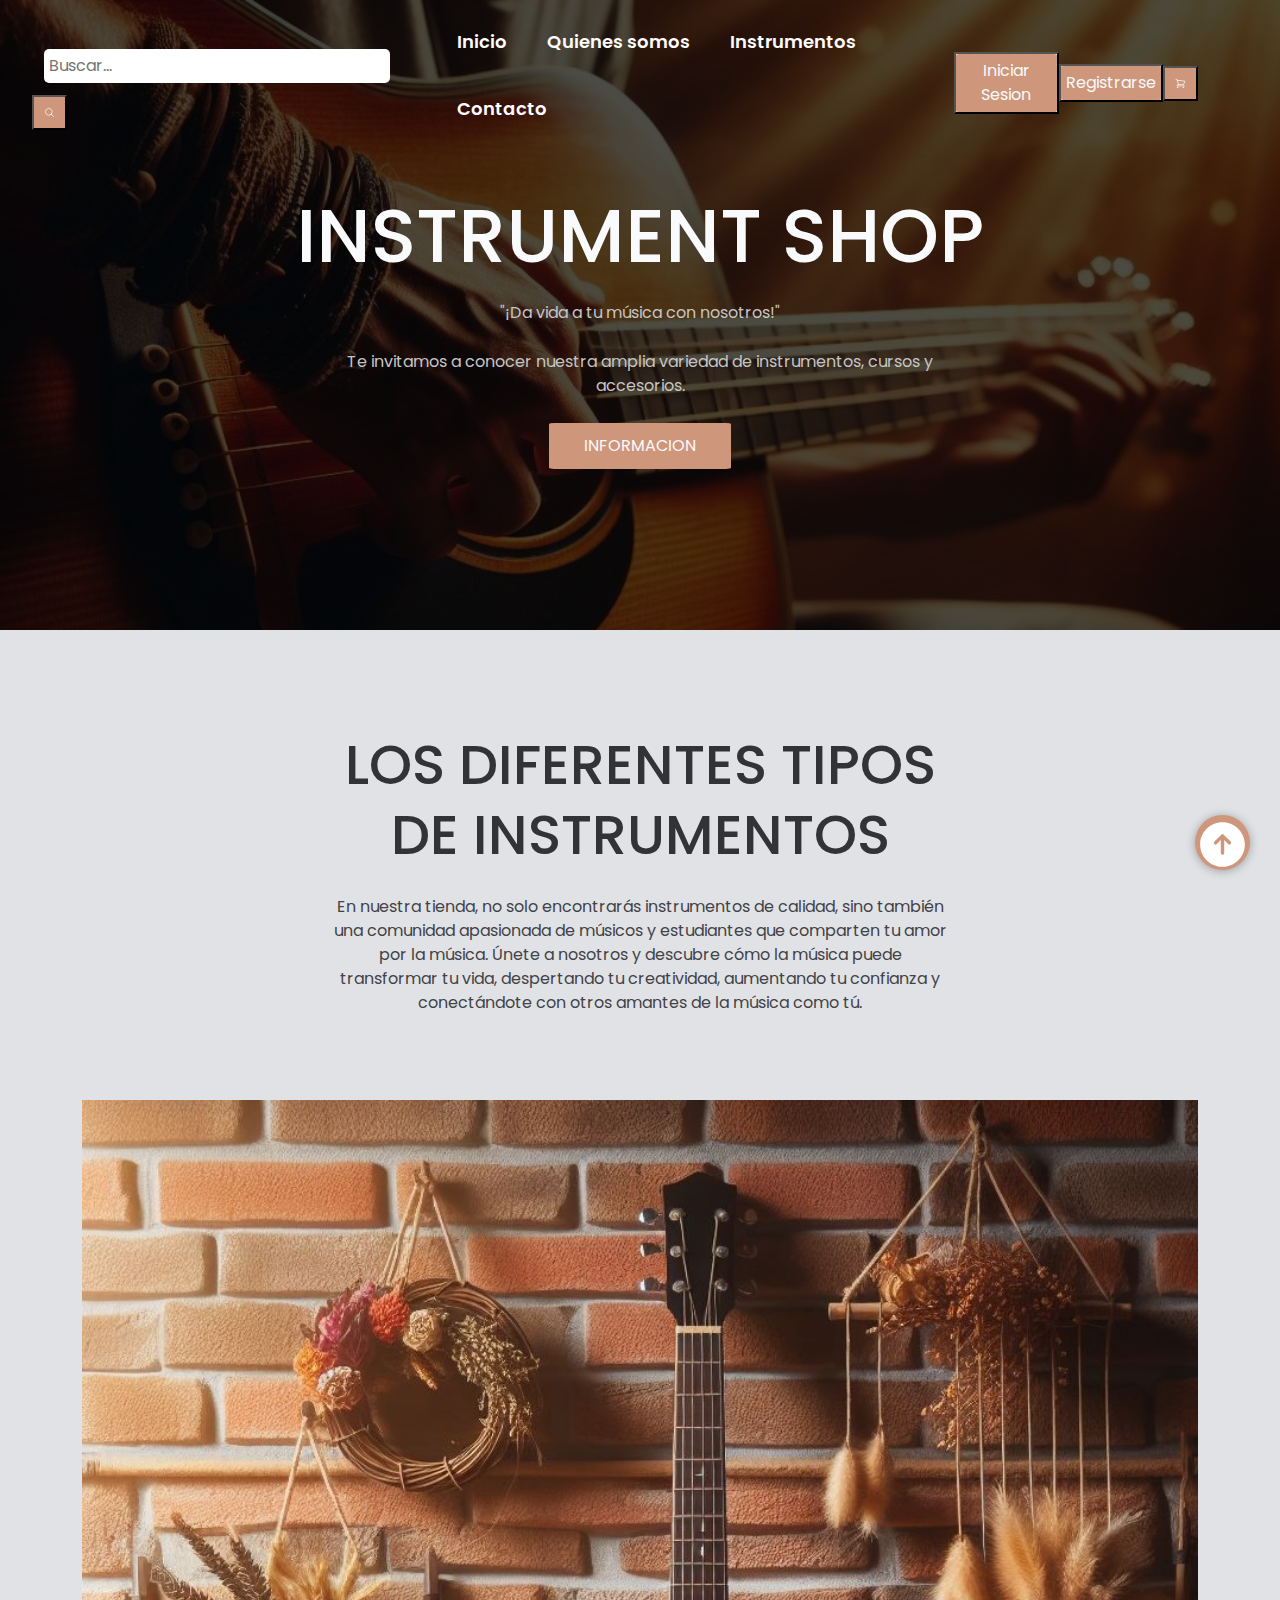
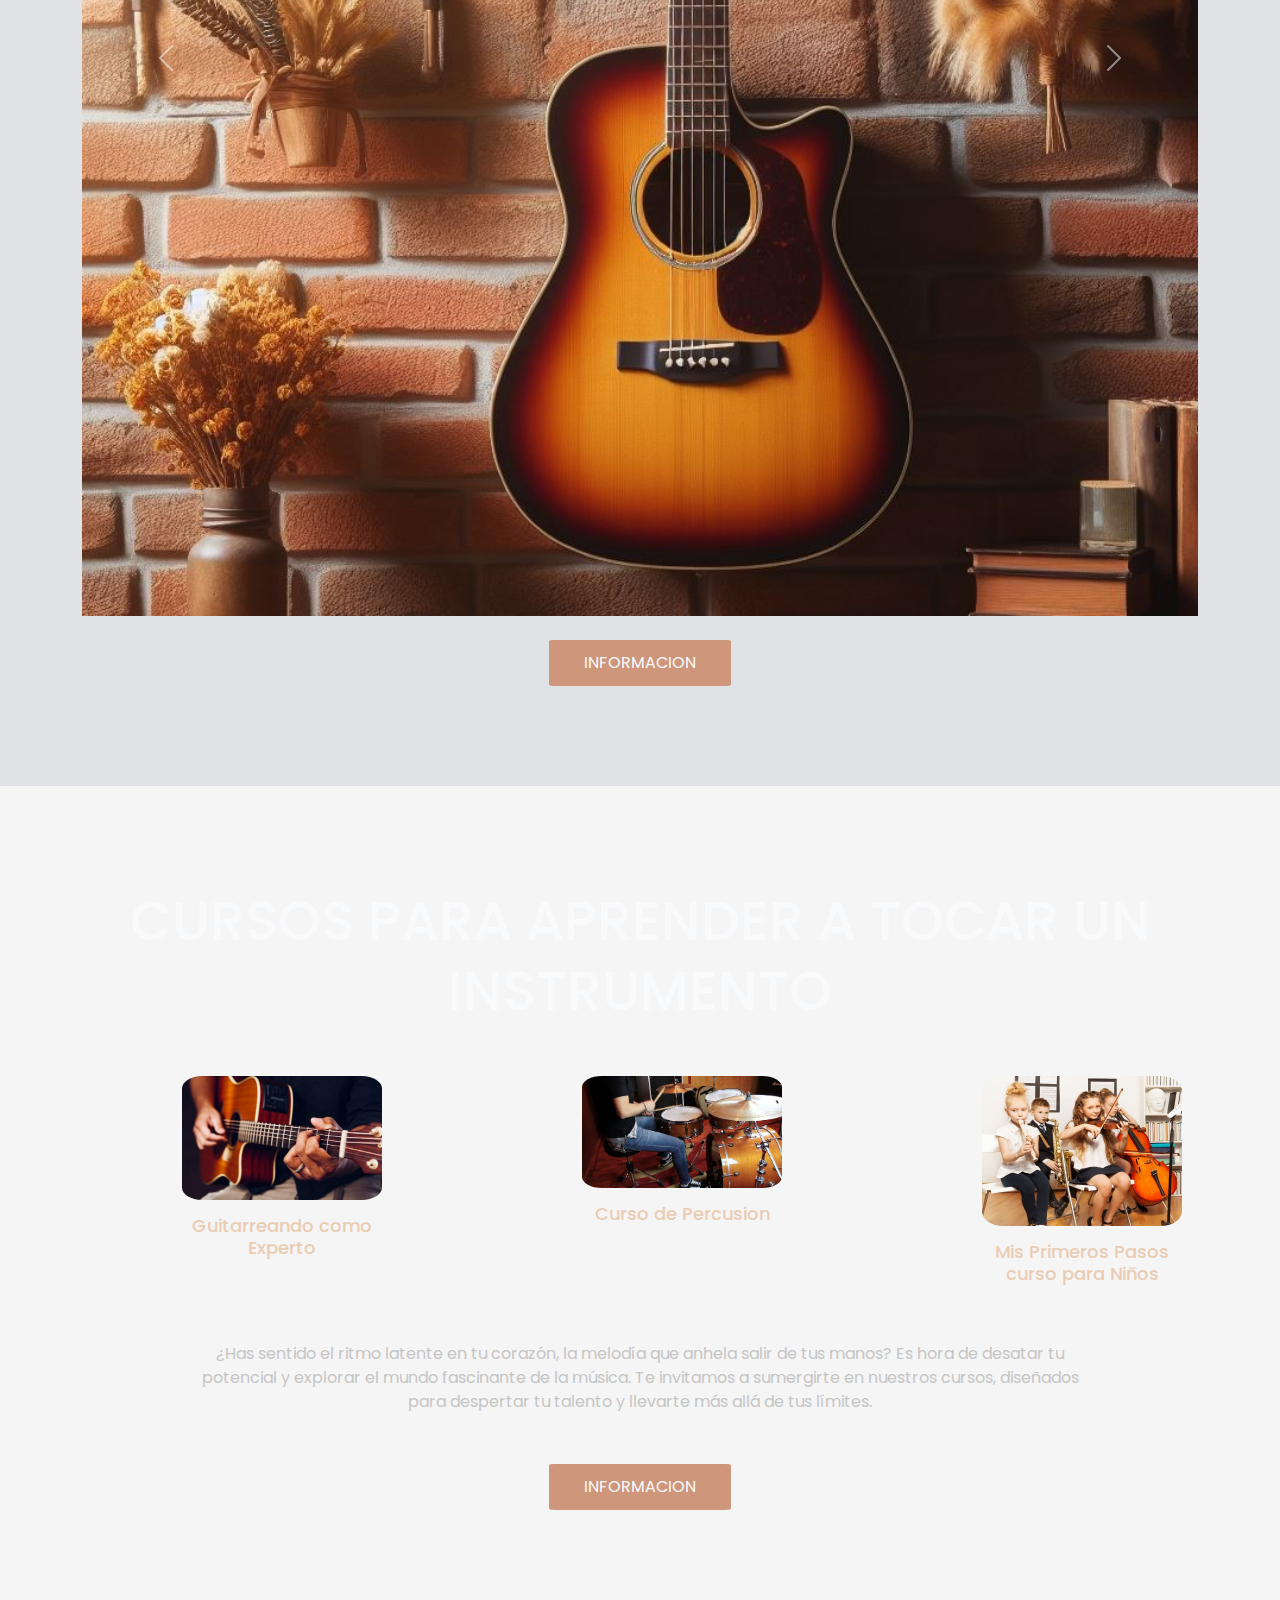
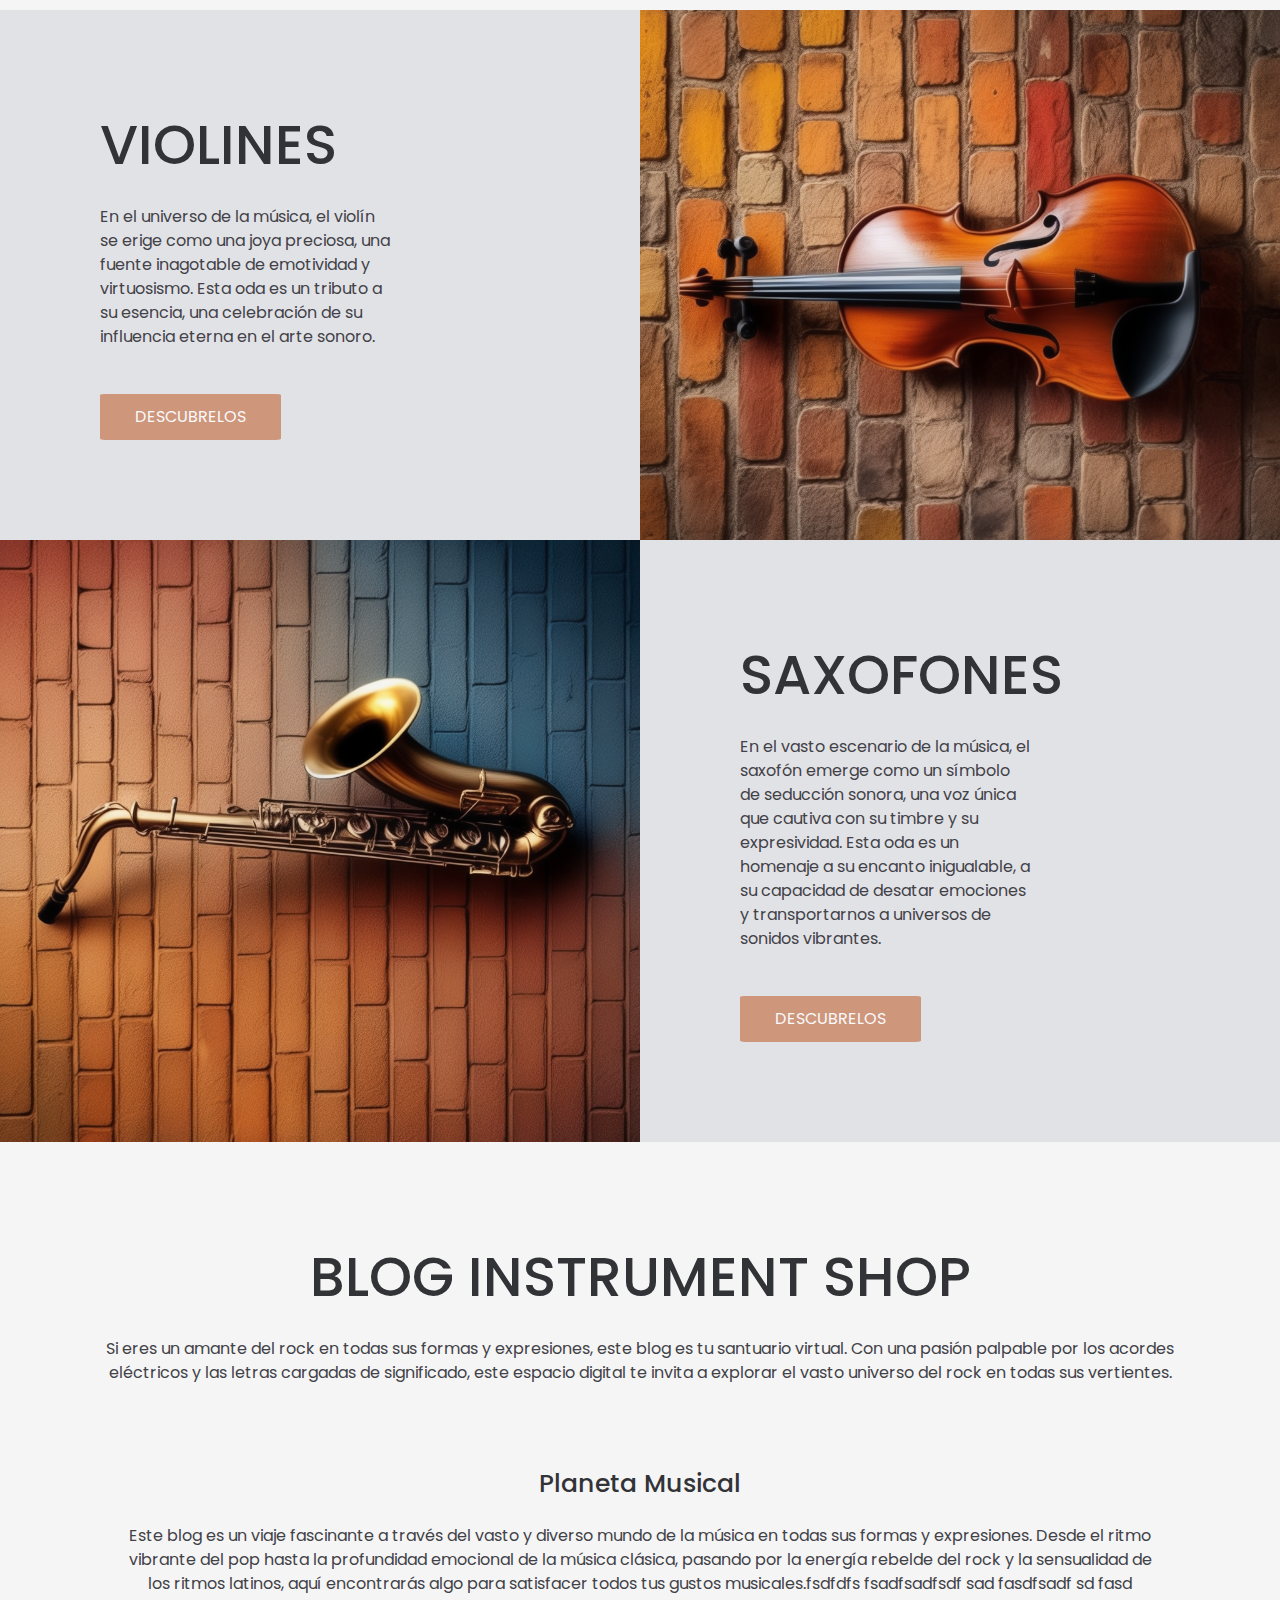
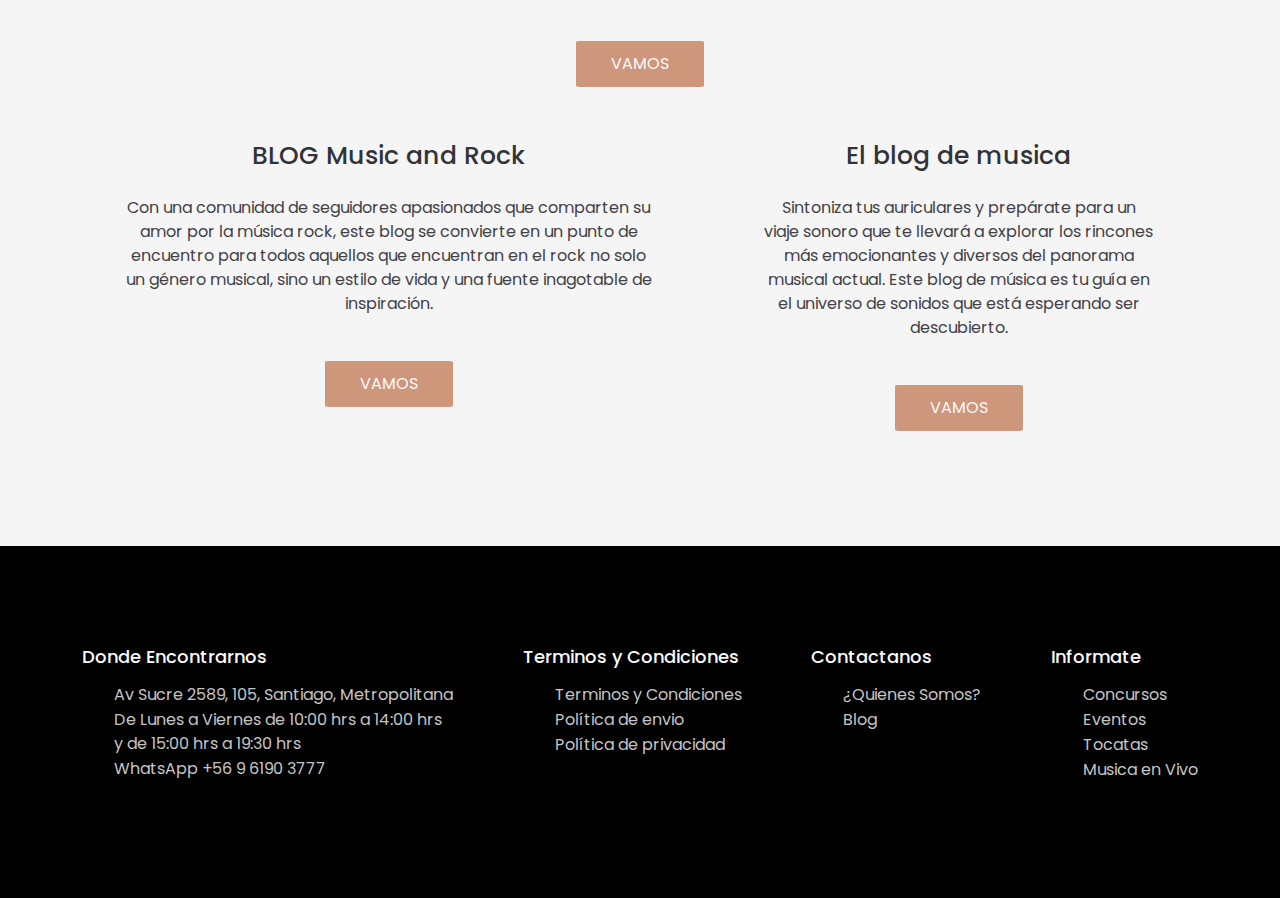
==== commit 060184cf: "modified:   IniciarSesion.html 	modified:   Instrumentos.html 	modified:   QuienesSomos.html 	modifi" ====
--- a/index.html
+++ b/index.html
@@ -4,6 +4,7 @@
     <meta charset="UTF-8">
     <meta name="viewport" content="width=device-width, initial-scale=1.0">
     <title>Document</title>
+    <link rel="stylesheet" href="https://stackpath.bootstrapcdn.com/bootstrap/4.5.2/css/bootstrap.min.css">
     <link rel="stylesheet" href="https://cdn.jsdelivr.net/npm/bootstrap@4.0.0/dist/css/bootstrap.min.css" integrity="sha384-Gn5384xqQ1aoWXA+058RXPxPg6fy4IWvTNh0E263XmFcJlSAwiGgFAW/dAiS6JXm" crossorigin="anonymous">
     <link href="https://cdn.jsdelivr.net/npm/bootstrap@5.3.3/dist/css/bootstrap.min.css" rel="stylesheet" integrity="sha384-QWTKZyjpPEjISv5WaRU9OFeRpok6YctnYmDr5pNlyT2bRjXh0JMhjY6hW+ALEwIH" crossorigin="anonymous">
     <link rel="stylesheet" href="Style/style.css">
@@ -15,7 +16,15 @@
     <script src="https://cdn.jsdelivr.net/npm/bootstrap@4.0.0/dist/js/bootstrap.min.js" integrity="sha384-JZR6Spejh4U02d8jOt6vLEHfe/JQGiRRSQQxSfFWpi1MquVdAyjUar5+76PVCmYl" crossorigin="anonymous"></script>
 
     <header class="header"> 
-        
+
+        <a href="/index.html" class="btn-inicio"> 
+            <i class="icono-up">
+                <svg xmlns="http://www.w3.org/2000/svg" viewBox="0 0 24 24" fill="currentColor" class="w-6 h-6">
+                    <path fill-rule="evenodd" d="M12 2.25c-5.385 0-9.75 4.365-9.75 9.75s4.365 9.75 9.75 9.75 9.75-4.365 9.75-9.75S17.385 2.25 12 2.25Zm.53 5.47a.75.75 0 0 0-1.06 0l-3 3a.75.75 0 1 0 1.06 1.06l1.72-1.72v5.69a.75.75 0 0 0 1.5 0v-5.69l1.72 1.72a.75.75 0 1 0 1.06-1.06l-3-3Z" clip-rule="evenodd" />
+                </svg>
+            </i>
+        </a>
+
         <div class="menu container ">
 
             
@@ -49,17 +58,14 @@
 
             </nav>
 
-            <button class="btn-datos"><a href="/IniciarSesion.html">Iniciar Sesion</a></button>
-            <button class="btn-datos"><a href="/Registrarse.html">Registrarse</a></button>
-
-            <button>
-
+            <button ><a href="/IniciarSesion.html" class="btn-datos">Iniciar Sesion</a></button>
+            <button ><a href="/Registrarse.html" class="btn-datos">Registrarse</a></button>
+        
+            <button id="btnAbrirCarrito" onclick="abrirCarrito()">
                 <svg xmlns="http://www.w3.org/2000/svg" fill="none" viewBox="0 0 24 24" stroke-width="1.5" stroke="currentColor" class="botoncarrito">
                     <path stroke-linecap="round" stroke-linejoin="round" d="M2.25 3h1.386c.51 0 .955.343 1.087.835l.383 1.437M7.5 14.25a3 3 0 0 0-3 3h15.75m-12.75-3h11.218c1.121-2.3 2.1-4.684 2.924-7.138a60.114 60.114 0 0 0-16.536-1.84M7.5 14.25 5.106 5.272M6 20.25a.75.75 0 1 1-1.5 0 .75.75 0 0 1 1.5 0Zm12.75 0a.75.75 0 1 1-1.5 0 .75.75 0 0 1 1.5 0Z" />
                 </svg>
-
             </button>
-
 
         </div>
 
@@ -83,6 +89,15 @@
             <div class="instrumentos-group">
                 <!-- Contenido del grupo de instrumentos -->
             </div>
+
+            <div class="modal fade" id="modalCarrito" tabindex="-1" aria-labelledby="exampleModalLabel" aria-hidden="true">
+                <div class="modal-dialog modal-dialog-centered">
+                    <div class="modal-content">
+                        
+                    </div>
+                </div>
+            </div>
+
             <div id="carouselExampleControls" class="carousel slide" data-bs-ride="carousel">
                 <div class="carousel-inner">
                     <div class="carousel-item active">
@@ -146,7 +161,6 @@
             <a href="/Instrumentos.html#btn-cursos" class="btn-1">Informacion</a>    
         </div>
 
-        
 
     </main>
 
--- a/Style/style.css
+++ b/Style/style.css
@@ -14,7 +14,28 @@
     background-color: whitesmoke;
 }
 
-
+.btn-inicio{
+
+    position: fixed;
+    width: 55px;
+    height: 55px;
+    line-height: 55px;
+    bottom: 30px;
+    right: 30px;
+    background-color: #CE967B ;
+    color: white;
+    border-radius: 50px;
+    text-align: center;
+    font-size: 30px;
+    box-shadow: 0 1px 10px rgba(0, 0, 0,0.3);
+    z-index: 100;
+}
+
+.btn-inicio:hover {
+
+    text-decoration: none;
+    
+}
 
 
 /** HEADER Y MENU **/
@@ -120,53 +141,58 @@
 .busqueda {
 
     position: relative;
+    margin-left: -50px;
 
 
 }
 
 input {
 
+    margin: 12px;
     padding: 5px;
     padding-right: 25px;
     border-radius: 5px 5px 5px  5px;
     border: 0;
     outline: none;
-    background-color: #e1e2e6;
+    background-color: white;
+    color: white;
 
 }
 
 .botonbuscar {
 
-    background-color:#414247;
+    background-color:#CE967B;
     width: 31px;
     height: 31px;
     padding: 10px;
+    color: white;
 }
 
 .botoncarrito {
 
-    background-color: #414247;
+    background-color: #CE967B;
     width: 31px;
     height: 31px;
     padding: 10px;
+    color: white;
 }
 /**Boton Inicio y registro de cuenta **/
 
 .btn-datos {
 
-    background-color: #e1e2e6;
-    width: 120px;
-    height: 40px;
-    color: #414147;
-    text-align: center;
-    font-size: 16px;
-    border-radius: 8px;
-}
-
-.btn-1 a {
-
-    color: blue;
+    display: inline-block;
+    padding: 5px 5px;
+    background-color: #CE967B;
+    color: #f9fafc;
     text-decoration: none;
+    border-radius: 3%;
+}
+
+.btn-1:hover {
+
+    background-color: #ebad8d;
+    
+    
 }
 
 
